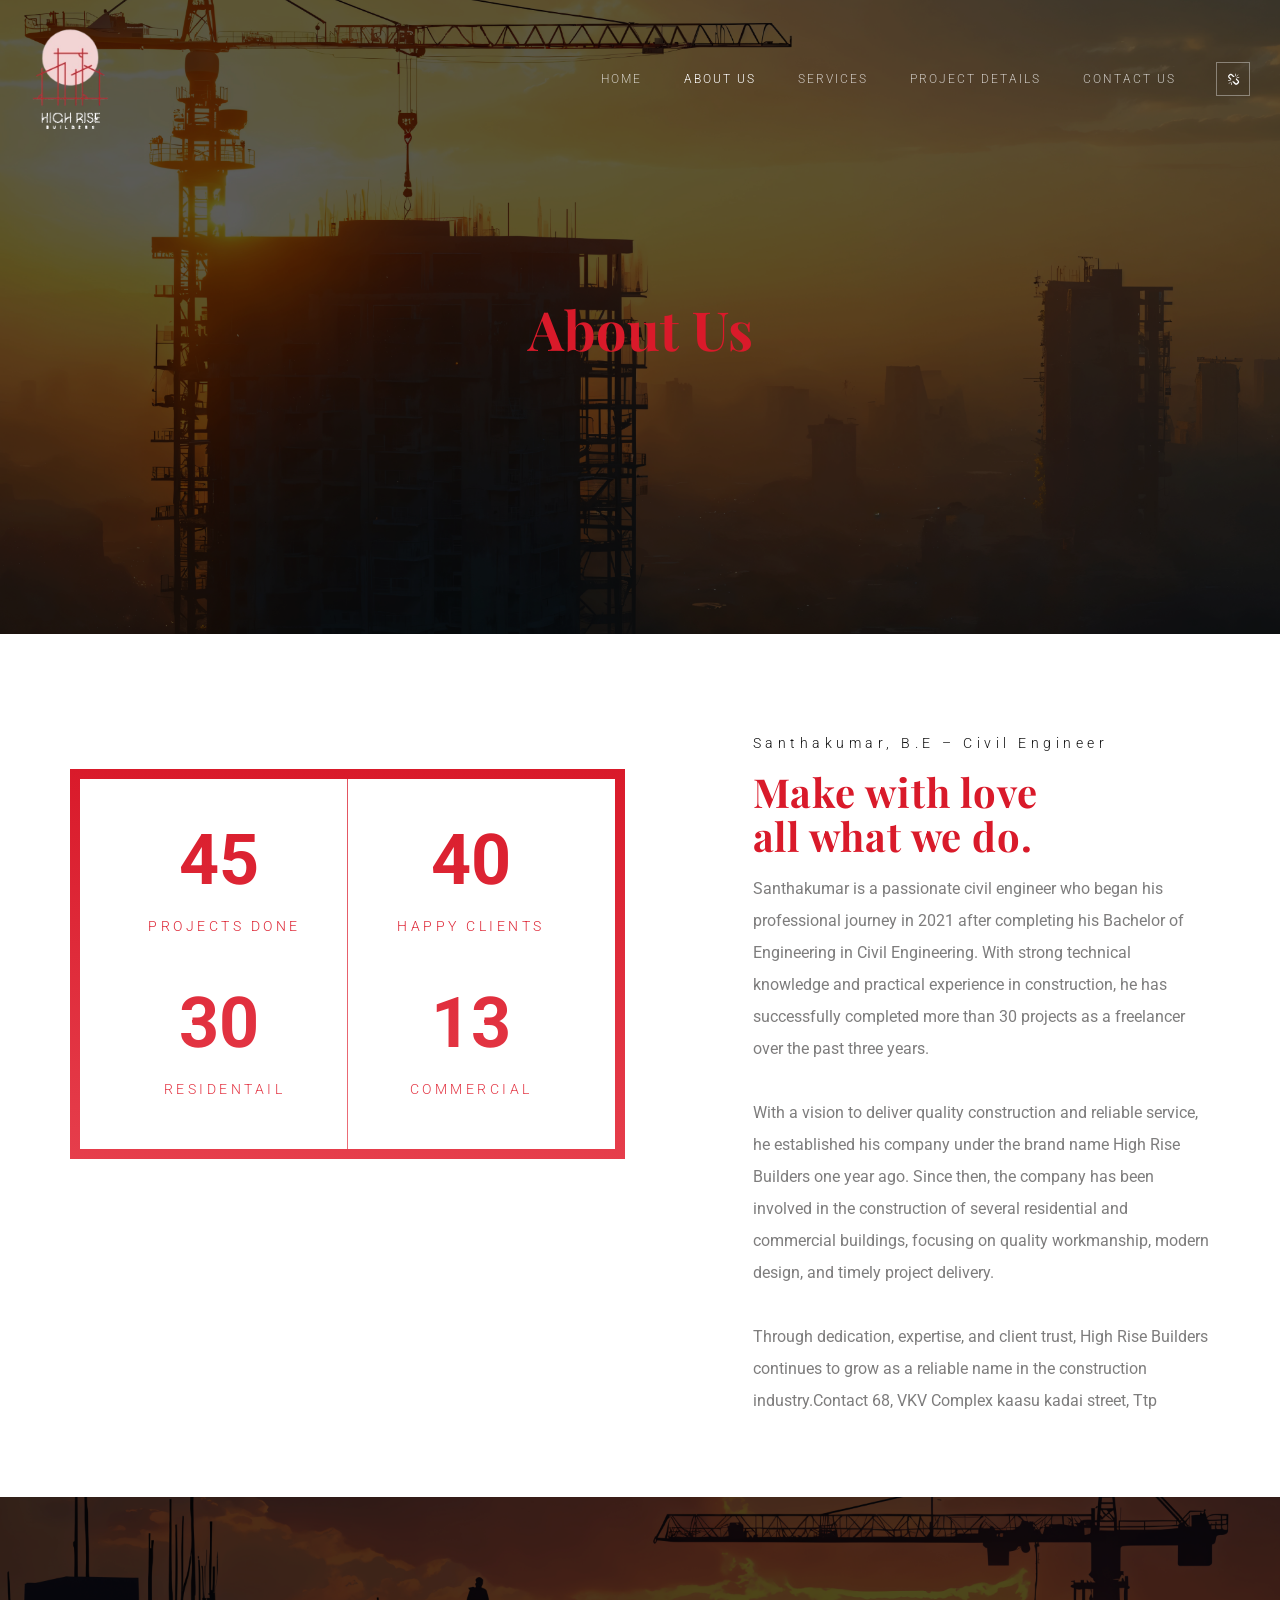
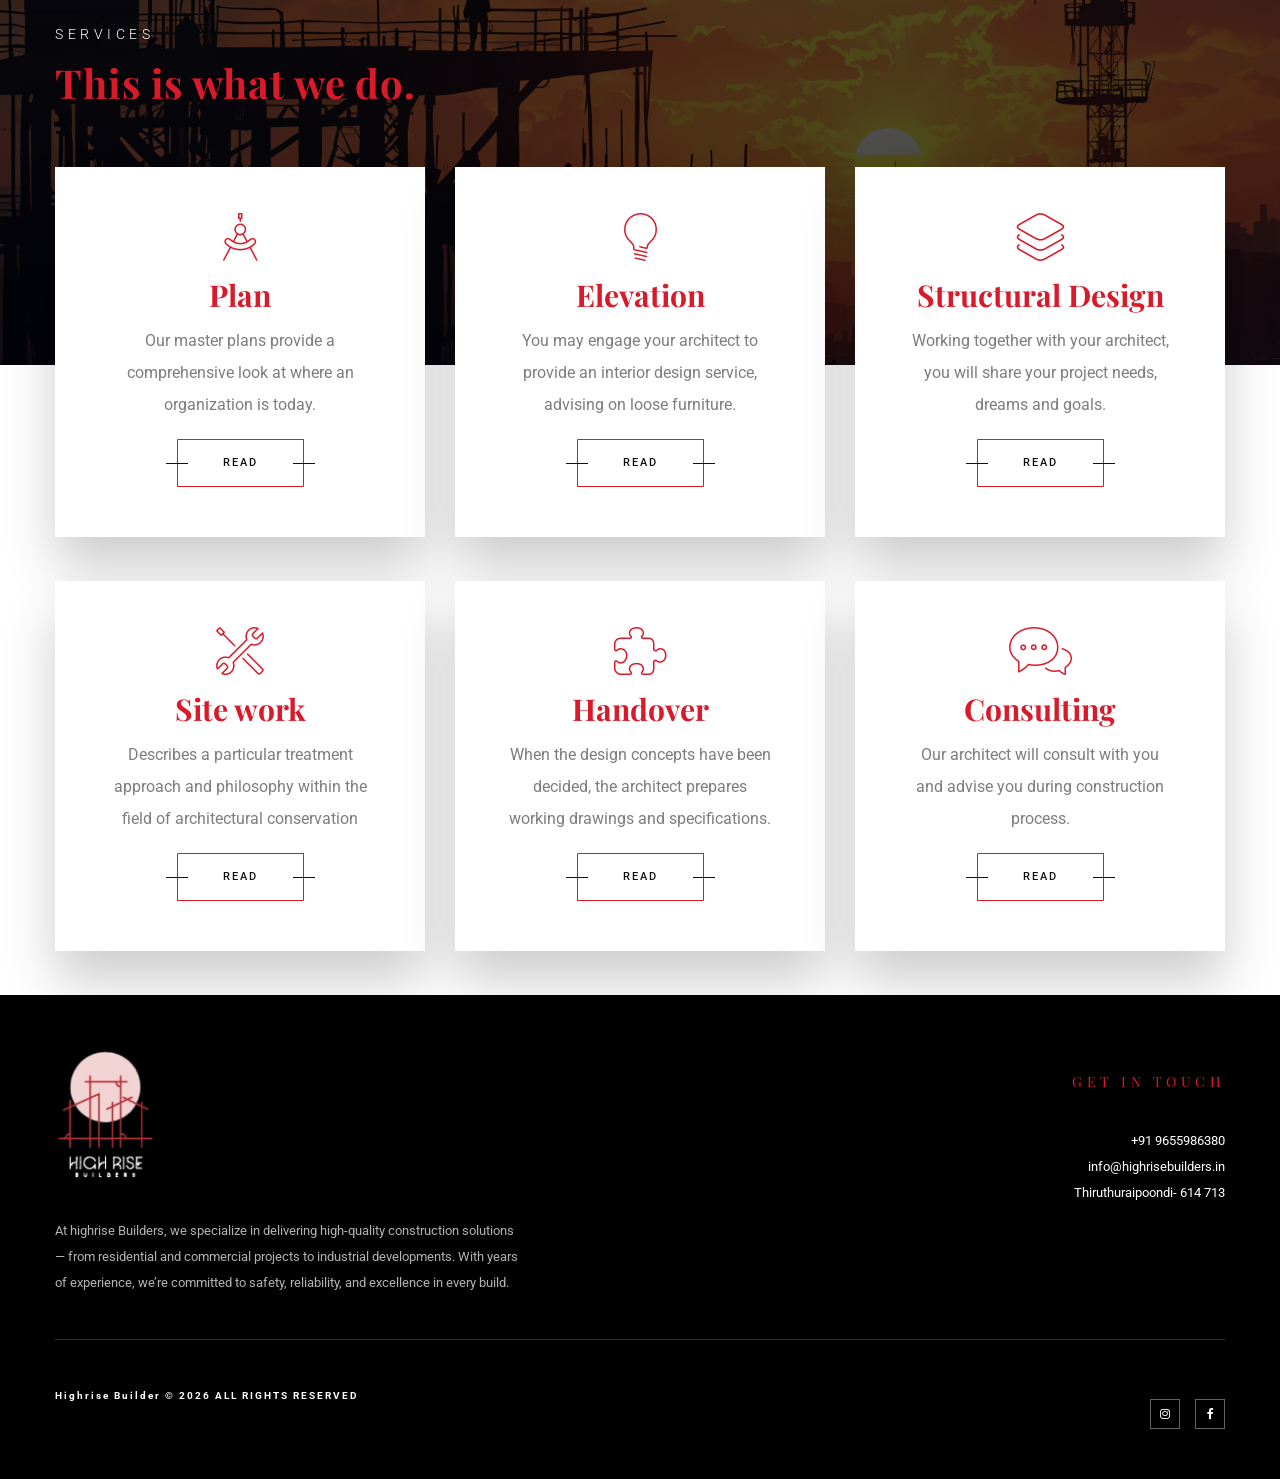
==== about.html @ 7e50a3cb "intial setup" ====
<!DOCTYPE html>
<html lang="en">
  <head>
    <meta charset="UTF-8" />
    <meta name="viewport" content="width=device-width, initial-scale=1.0" />
    <meta http-equiv="X-UA-Compatible" content="ie=edge" />
    <meta name="format-detection" content="telephone=no" />
    <title>Highrise Builders</title>
    <link rel="icon" href="image/favicon.png" type="image/png" />

    <!-- <link rel="stylesheet" href="../../fonts.googleapis.com/cssc743.css?family=Roboto:100,300,400,500,700"> -->
    <link rel="stylesheet" href="css/swiper.min.css" />
    <link rel="stylesheet" href="css/slick.min.css" />
    <link rel="stylesheet" href="css/magnific-popup.css" />
    <link rel="stylesheet" href="font-awesome/css/font-awesome.min.css" />
    <link rel="stylesheet" href="css/et-line-font.css" />
    <link rel="stylesheet" href="css/before-after.min.css" />
    <link rel="stylesheet" href="css/bootstrap.min.css" />
    <link rel="stylesheet" href="css/unit-test.css" />
    <link rel="stylesheet" href="css/stylec164.css?v=9" />
  </head>

  <body>
    <!--PRELOADER-->
    <div class="highrise-loader">
      <div class="highrise-loader-wrapper">
        <div class="highrise-loader-bar">Highrise Builders</div>
      </div>
    </div>
    <!--/PRELOADER-->

    <!--HEADER-->
    <header class="highrise-header simple sticky-menu sticky-mobile-menu light">
      <!--LOGO-->
      <div class="highrise-logo">
        <a href="index.html">
          <img
            src="image/highriselogo.png"
            class="image_logo"
            alt="logo"
            width="80px"
        /></a>
      </div>
      <!--/LOGO-->

      <div class="highrise-header-wrapper">
        <!--NAVIGATION-->
        <div class="highrise-navigation">
          <div class="highrise-loader-wrapper">
            <div class="highrise-navigation-inner">
              <nav>
                <ul class="main-menu">
                  <li
                    class="menu-item menu-item-type-custom menu-item-object-custom menu-item-has-children"
                  >
                    <a href="index.html">Home</a>
                  </li>
                  <li
                    class="menu-item menu-item-type-custom menu-item-object-custom current-menu-ancestor current-menu-parent curemenu-item-has-children"
                  >
                    <a href="about.html">About Us</a>
                  </li>
                  <li
                    class="menu-item menu-item-type-custom menu-item-object-custom menu-item-has-children"
                  >
                    <a href="service.html">Services</a>
                  </li>
                  <li
                    class="menu-item menu-item-type-custom menu-item-object-custom menu-item-has-children"
                  >
                    <a href="projectdetails.html">Project Details</a>
                    <ul class="sub-menu">
                      <li
                        class="menu-item menu-item-type-post_type menu-item-object-projects"
                      >
                        <a href="completed.html">Completed</a>
                      </li>
                      <li
                        class="menu-item menu-item-type-post_type menu-item-object-projects"
                      >
                        <a href="ongoing.html">OnGoing</a>
                      </li>
                      <li
                        class="menu-item menu-item-type-post_type menu-item-object-projects"
                      >
                        <a href="upcoming.html">Upcoming</a>
                      </li>
                    </ul>
                  </li>
                  <li
                    class="menu-item menu-item-type-post_type menu-item-object-page menu-item-has-children"
                  >
                    <a href="contact.html">Contact Us</a>
                  </li>
                </ul>
              </nav>
            </div>
          </div>
        </div>
        <!--/NAVIGATION-->

        <!-- mobile icon -->
        <div class="highrise-nav-menu-icon">
          <a href="#">
            <i></i>
          </a>
        </div>
        <!-- /mobile icon -->

        <!--SOCIAL-->
        <div class="highrise-social-nav">
          <a href="#">
            <i class="fa fa-chain-broken" aria-hidden="true"></i>
          </a>

          <ul class="social-content">
            <li>
              <a target="_blank" href="#">
                <i aria-hidden="true" class="fa fa-instagram"></i>
              </a>
            </li>
            <li>
              <a target="_blank" href="#">
                <i aria-hidden="true" class="fa fa-facebook"></i>
              </a>
            </li>
          </ul>
        </div>
        <!--/SOCIAL-->
      </div>
    </header>
    <!--END HEADER-->

    <!--Main Body-->
    <div class="container-fluid no-padd">
      <div class="row-fluid no-padd">
        <div class="col-sm-12 no-padd">
          <div
            class="container-fluid top-banner no-padd big light no-marg-bottom vindow-height"
          >
            <span class="overlay"></span>
            <img
              src="image/about.banner.png"
              class="s-img-switch"
              alt="banner image"
            />
            <div class="content">
              <div class="highrise-svg-animation-text"></div>

              <div class="subtitle"></div>
              <h1 class="title">About Us</h1>
            </div>
            <div class="top-banner-cursor"></div>
          </div>
        </div>
      </div>
    </div>

    <div class="container no-padd padd-only-xl">
      <div class="row-fluid margin-lg-70t">
        <div
          class="no-padd col-sm-10 col-lg-6 col-md-offset-0 col-md-6 col-sm-offset-1 col-xs-12 margin-lg-65t margin-sm-0t"
        >
          <div class="no-padd-md">
            <div class="highrise-counter multi_item no-figure">
              <div class="figures">
                <!-- triangle -->
              </div>

              <div
                class="counter-outer"
                style="
                  padding: 10px;
                  background-image: -webkit-linear-gradient(#d91a2a, #de0113c2);
                "
              >
                <!-- <img src="#" data-lazy-src="image/about1.png" alt="numbers photo"
                class="highrise-counter-img s-img-switch" /> -->

                <div class="numbers">
                  <svg>
                    <defs>
                      <mask id="coming_mask_0" x="0" y="0">
                        <rect
                          class="coming-alpha"
                          x="0"
                          y="0"
                          width="100%"
                          height="100%"
                        ></rect>
                        <text
                          class="count number"
                          x="52%"
                          y="47%"
                          text-anchor="middle"
                          alignment-baseline="middle"
                        >
                          45
                        </text>
                        <text
                          class="count title"
                          x="54%"
                          y="80%"
                          text-anchor="middle"
                          alignment-baseline="middle"
                        >
                          PROJECTS DONE
                        </text>
                      </mask>
                    </defs>
                    <rect
                      style="
                        -webkit-mask: url(#coming_mask_0);
                        mask: url(#coming_mask_0);
                      "
                      class="base"
                      x="0"
                      y="0"
                      width="100%"
                      height="100%"
                    ></rect>
                  </svg>
                  <svg>
                    <defs>
                      <mask id="coming_mask_1" x="0" y="0">
                        <rect
                          class="coming-alpha"
                          x="0"
                          y="0"
                          width="100%"
                          height="100%"
                        ></rect>
                        <text
                          class="count number"
                          x="46%"
                          y="47%"
                          text-anchor="middle"
                          alignment-baseline="middle"
                        >
                          40
                        </text>
                        <text
                          class="count title"
                          x="46%"
                          y="80%"
                          text-anchor="middle"
                          alignment-baseline="middle"
                        >
                          HAPPY CLIENTS
                        </text>
                      </mask>
                    </defs>
                    <rect
                      style="
                        -webkit-mask: url(#coming_mask_1);
                        mask: url(#coming_mask_1);
                      "
                      class="base"
                      x="0"
                      y="0"
                      width="100%"
                      height="100%"
                    ></rect>
                  </svg>
                  <svg>
                    <defs>
                      <mask id="coming_mask_2" x="0" y="0">
                        <rect
                          class="coming-alpha"
                          x="0"
                          y="0"
                          width="100%"
                          height="100%"
                        ></rect>
                        <text
                          class="count number"
                          x="52%"
                          y="35%"
                          text-anchor="middle"
                          alignment-baseline="middle"
                        >
                          30
                        </text>
                        <text
                          class="count title"
                          x="54%"
                          y="68%"
                          text-anchor="middle"
                          alignment-baseline="middle"
                        >
                          RESIDENTAIL
                        </text>
                      </mask>
                    </defs>
                    <rect
                      style="
                        -webkit-mask: url(#coming_mask_2);
                        mask: url(#coming_mask_2);
                      "
                      class="base"
                      x="0"
                      y="0"
                      width="100%"
                      height="100%"
                    ></rect>
                  </svg>
                  <svg>
                    <defs>
                      <mask id="coming_mask_3" x="0" y="0">
                        <rect
                          class="coming-alpha"
                          x="0"
                          y="0"
                          width="100%"
                          height="100%"
                        ></rect>
                        <text
                          class="count number"
                          x="46%"
                          y="35%"
                          text-anchor="middle"
                          alignment-baseline="middle"
                        >
                          13
                        </text>
                        <text
                          class="count title"
                          x="46%"
                          y="68%"
                          text-anchor="middle"
                          alignment-baseline="middle"
                        >
                          COMMERCIAL
                        </text>
                      </mask>
                    </defs>
                    <rect
                      style="
                        -webkit-mask: url(#coming_mask_3);
                        mask: url(#coming_mask_3);
                      "
                      class="base"
                      x="0"
                      y="0"
                      width="100%"
                      height="100%"
                    ></rect>
                  </svg>
                </div>
              </div>
            </div>
          </div>
        </div>
        <div
          class="no-padd col-sm-12 col-lg-offset-1 col-lg-5 col-md-offset-0 col-md-6 col-xs-12 margin-sm-20t"
        >
          <div class="no-padd-md">
            <div class="heading left dark">
              <div class="subtitle">Santhakumar, B.E – Civil Engineer</div>
              <h2 class="title">
                Make with love<br />
                all what we do.
              </h2>
              <div class="content">
                <p>
                  Santhakumar is a passionate civil engineer who began his professional journey in 2021 after completing his Bachelor of Engineering in Civil Engineering. With strong technical knowledge and practical experience in construction, he has successfully completed more than 30 projects as a freelancer over the past three years.
                </p>
                <p>
                  With a vision to deliver quality construction and reliable service, he established his company under the brand name High Rise Builders one year ago. Since then, the company has been involved in the construction of several residential and commercial buildings, focusing on quality workmanship, modern design, and timely project delivery.
                </p>
                <p>
                  Through dedication, expertise, and client trust, High Rise Builders continues to grow as a reliable name in the construction industry.Contact 68, VKV Complex kaasu kadai street, Ttp
                </p>
              </div>
            </div>
          </div>
        </div>
      </div>
    </div>
    <!---->
    <section class="spacing_prt">
      <div class="row-fluid row-no-padding">
        <div class="no-padd col-sm-12">
          <div class="column-inner">
            <div class="highrise-shortcode-parent">
              <div class="highrise-shortcode-parent-img">
                <span class="overlay"></span>
                <img
                  src="#"
                  data-lazy-src="image/aboutservicess.png"
                  class="s-img-switch"
                  alt="middle-banner image"
                />
              </div>

              <div class="highrise-shortcode-content-wrapp">
                <div class="highrise-shortcode-heading light left">
                  <div class="parent-subtitle">SERVICES</div>

                  <h2 class="parent-title">This is what we do.</h2>
                </div>

                <div
                  data-unique-key="0bf3c8aa9017e52dd041b7e2c3327621"
                  class="js-load-more"
                  data-start-page="1"
                  data-max-page="2"
                  data-next-link="onepage-home.html"
                >
                  <div
                    class="row highrise_services highrise_count_col3 highrise_gap_col15 no-footer-content highrise-load-wrapper"
                    data-columns="highrise_count_col3"
                    data-gap="highrise_gap_col15"
                  >
                    <div class="portfolio-item-wrapp highrise_filter_class">
                      <div class="portfolio-item">
                        <div class="highrise-services-wrapper">
                          <span
                            class="services-item-icon icon-circle-compass"
                          ></span>

                          <h3 class="services-item-title">Plan</h3>
                          <div class="services-item-description">
                            <p>
                              Our master plans provide a comprehensive look at
                              where an organization is today.
                            </p>
                          </div>

                          <a
                            href="service.html#ser"
                            class="highrise-services-link a-btn-2 creative"
                            target="_self"
                          >
                            <span class="a-btn-line"></span>
                            READ
                          </a>
                        </div>
                      </div>
                    </div>
                    <div
                      class="portfolio-item-wrapp highrise_filter_class column_paralax"
                    >
                      <div class="portfolio-item">
                        <div class="highrise-services-wrapper">
                          <span
                            class="services-item-icon icon-lightbulb"
                          ></span>

                          <h3 class="services-item-title">Elevation</h3>
                          <div class="services-item-description">
                            <p>
                              You may engage your architect to provide an
                              interior design service, advising on loose
                              furniture.
                            </p>
                          </div>

                          <a
                            href="service.html#elevation"
                            class="highrise-services-link a-btn-2 creative"
                            target="_self"
                          >
                            <span class="a-btn-line"></span>
                            READ
                          </a>
                        </div>
                      </div>
                    </div>
                    <div class="portfolio-item-wrapp highrise_filter_class">
                      <div class="portfolio-item">
                        <div class="highrise-services-wrapper">
                          <span class="services-item-icon icon-layers"></span>

                          <h3 class="services-item-title">Structural Design</h3>
                          <div class="services-item-description">
                            <p>
                              Working together with your architect, you will
                              share your project needs, dreams and goals.
                            </p>
                          </div>

                          <a
                            href="service.html#Structuredesign"
                            class="highrise-services-link a-btn-2 creative"
                            target="_self"
                          >
                            <span class="a-btn-line"></span>
                            READ
                          </a>
                        </div>
                      </div>
                    </div>
                    <div class="portfolio-item-wrapp highrise_filter_class">
                      <div class="portfolio-item">
                        <div class="highrise-services-wrapper">
                          <span class="services-item-icon icon-tools-2"></span>

                          <h3 class="services-item-title">Site work</h3>
                          <div class="services-item-description">
                            <p>
                              Describes a particular treatment approach and
                              philosophy within the field of architectural
                              conservation
                            </p>
                          </div>

                          <a
                            href="service.html#totalcontract"
                            class="highrise-services-link a-btn-2 creative"
                            target="_self"
                          >
                            <span class="a-btn-line"></span>
                            READ
                          </a>
                        </div>
                      </div>
                    </div>
                    <div
                      class="portfolio-item-wrapp highrise_filter_class column_paralax"
                    >
                      <div class="portfolio-item">
                        <div class="highrise-services-wrapper">
                          <span class="services-item-icon icon-puzzle"></span>

                          <h3 class="services-item-title">Handover</h3>
                          <div class="services-item-description">
                            <p>
                              When the design concepts have been decided, the
                              architect prepares working drawings and
                              specifications.
                            </p>
                          </div>

                          <a
                            href="service.html#labourcontract"
                            class="highrise-services-link a-btn-2 creative"
                            target="_self"
                          >
                            <span class="a-btn-line"></span>
                            READ
                          </a>
                        </div>
                      </div>
                    </div>
                    <div class="portfolio-item-wrapp highrise_filter_class">
                      <div class="portfolio-item">
                        <div class="highrise-services-wrapper">
                          <span class="services-item-icon icon-chat"></span>

                          <h3 class="services-item-title">Consulting</h3>
                          <div class="services-item-description">
                            <p>
                              Our architect will consult with you and advise you
                              during construction process.
                            </p>
                          </div>
                          <a
                            href="service.html#consulting"
                            class="highrise-services-link a-btn-2 creative"
                            target="_self"
                          >
                            <span class="a-btn-line"></span>
                            READ
                          </a>
                        </div>
                      </div>
                    </div>
                  </div>
                </div>
              </div>
            </div>
          </div>
        </div>
      </div>
    </section>

    <!--End body-->

    <!-- START FOOTER -->
    <div>
      <footer class="highrise-footer default">
        <img
          src="#"
          data-lazy-src="img/home/ffa51a33625455.56b20f01c3608.jpg"
          class="s-img-switch"
          alt="footer banner"
        />
        <div class="footer-content-outer">
          <div class="footer-top-content">
            <div class="highrise-footer-main-block">
              <div class="highrise-logo">
                <a href="index.html">
                  <img
                    src="#"
                    data-lazy-src="image/highriselogo.png"
                    class="attachment-full size-full"
                    alt="logo"
                    width="100px"
                  />
                </a>
              </div>

              <div class="footer-main-content">
                <p>
                  At highrise Builders, we specialize in delivering high-quality
                  construction solutions — from residential and commercial
                  projects to industrial developments. With years of experience,
                  we’re committed to safety, reliability, and excellence in
                  every build.
                </p>
              </div>
            </div>
            <div class="highrise-footer-info-block">
              <h6 class="footer-info-block-title">GET IN TOUCH</h6>

              <div class="footer-info-block-content">
                <p><a href="tel:+91 9655986380">+91 9655986380</a></p>
                <p>
                  <a href="mailto:info@highrisebuilders.in"
                    >info@highrisebuilders.in</a
                  >
                </p>
                <p>Thiruthuraipoondi- 614 713</p>
              </div>
            </div>
          </div>
          <div class="footer-bottom-content">
            <!-- Footer copyright -->
            <div class="footer-copyright">
              <p>Highrise Builder &copy; 2026 ALL RIGHTS RESERVED</p>
            </div>
            <!-- End footer copyright -->

            <div class="highrise-social-nav">
              <ul class="social-content">
                <li>
                  <a href="javascript:void(0);">
                    <i aria-hidden="true" class="fa fa-instagram"></i>
                  </a>
                </li>
                <li>
                  <a href="javascript:void(0);">
                    <i aria-hidden="true" class="fa fa-facebook"></i>
                  </a>
                </li>
              </ul>
            </div>
          </div>
        </div>
      </footer>
    </div>
    <!--/END FOOTER-->

    <script src="js/jquery.js"></script>
    <script src="js/jquery.magnific-popup.min.js"></script>
    <script src="js/swiper.min.js"></script>
    <script src="js/hammer.min.js"></script>
    <script src="js/foxlazy.min.js"></script>
    <script src="js/all8e0e.js?v=8"></script>
    <script src="js/all.js"></script>
    <script src="js/split-slider.js"></script>
    <script src="js/jquery-ui.js"></script>
    <script src="js/bootstrap.min.js"></script>
    <script src="js/kenburn.js"></script>
    <script src="js/jquery.multiscroll.js"></script>
    <script src="js/countTo.js"></script>
    <script src="js/skills.js"></script>
    <script src="js/banner_slider.js"></script>
    <script src="js/revolution-slider.js"></script>
    <script src="js/isotope.pkgd.min.js"></script>
  </body>
</html>
---- css/before-after.min.css ----
.ba-slider{position:relative;overflow:hidden}.ba-slider img{width:100%;display:block}.ba-slider .resize{position:absolute;top:0;left:0;height:100%;width:50%;overflow:hidden}.ba-slider .handle{position:absolute;left:50%;top:0;bottom:0;width:4px;margin-left:-2px;background:rgba(0,0,0,.5);cursor:ew-resize}.ba-slider .handle:after{position:absolute;top:50%;width:64px;height:64px;margin:-32px 0 0 -32px;content:'\21d4';color:#fff;font-weight:700;font-size:36px;text-align:center;line-height:64px;background:#ffb800;border:1px solid #e6a600;border-radius:50%;transition:all .3s ease;box-shadow:0 2px 6px rgba(0,0,0,.3),inset 0 2px 0 rgba(255,255,255,.5),inset 0 60px 50px -30px #ffd466}.ba-slider .handle.draggable:after{width:48px;height:48px;margin:-24px 0 0 -24px;line-height:50px;font-size:30px}
---- css/unit-test.css ----
* {
	font-size: 16px;
    line-height: 32px;
    font-weight: 400;
	-ms-word-wrap: break-word;
	word-wrap: break-word;
}

h1 {
	font-size: 32px;
}
h2 {
	font-size: 28px;
}
h3 {
	font-size: 23px;
}
h4 {
	font-size: 19px;
}
h5 {
	font-size: 19px;
}
h6 {
	font-size: 19px;
}
h1, h2, h3, h4, h5, h6 {
	margin: 10px 0;
}

blockquote {
	border: 0 solid #111111;
	border-left-width: 4px;
	color: #111111;
	font-size: 19px;
	font-style: italic;
	line-height: 1.4;
	margin: 0 0 25px;
	padding: 0 0 0 24px;
}
blockquote:before, blockquote:after {
	content: '';
	display: table;
}
blockquote:after {
	clear: both;
}
blockquote p {
	margin-bottom: 15px;
}
blockquote>:last-child {
	margin-bottom: 0;
}
q:before, q:after {
	content: '';
}
blockquote, q {
	quotes: none;
}
blockquote > ul {
	margin-left: 15px;
}

dfn, cite, em, i {
	font-style: italic;
}

table {
	border-collapse: separate;
	border-spacing: 0;
	border-width: 1px 0 0 1px;
	margin: 0 0 25px;
	table-layout: fixed;
	width: 100%;
}
table, th, td {
	border: 1px solid #cccccc;
}
th, td {
	padding: 7px;
}
th {
	border-width: 0 1px 1px 0;
	font-weight: 700;
}
caption, th, td {
	font-weight: normal;
	text-align: left;
}
td {
	border-width: 0 1px 1px 0;
}

dl {
	margin: 0 0 25px;
}
dt {
	font-weight: 700;
	color: #111111;
}
dd {
	margin: 0 0 20px;
}

ul {
	list-style: disc;
}
ul, ol {
	margin: 10px 0;
	padding: 0;
}
li>ul, li>ol {
	margin-left: 15px;
	margin-bottom: 0;
}
ol {
	list-style: decimal;
}

address {
	font-style: italic;
	margin: 0 0 25px;
}

abbr[title] {
	border-bottom: 1px dotted;
}
abbr, acronym {
	border-bottom: 1px dotted #111111;
	cursor: help;
}

b, strong {
	font-weight: 700;
}

big {
	font-size: 125%;
}

code, kbd {
	color: #ffffff;
	background-color: #111111;
	padding: 2px 4px;
}
code, kbd, tt, var, samp, pre {
	font-family: Inconsolata,monospace;
}

del {
	opacity: 0.8;
}

mark, ins {
	background: #007acc;
	color: #ffffff;
	padding: 2px 4px;
	text-decoration: none;
}

pre {
	border: 1px solid #cccccc;
	background-color: #f5f5f5;
	color: #111111;
	font-size: 16px;
	line-height: 1.3;
	margin: 0 0 25px;
	max-width: 100%;
	overflow: auto;
	padding: 28px;
	white-space: pre-wrap;
	word-wrap: break-word;
}

sub {
	bottom: -3px;
}
sub, sup {
	font-size: 75%;
	line-height: 0;
	position: relative;
	vertical-align: baseline;
}
sup {
	top: -6px;
}

.aligncenter {
	clear: both;
	display: block;
	margin: 0 auto 25px;
}
.alignleft {
	float: left;
	margin: 6px 25px 25px 0;
}
.alignright {
	float: right;
	margin: 6px 0 25px 25px;
}

img {
	height: auto;
	max-width: 100%;
	vertical-align: middle;
}
img {
	border: 0;
}

.wp-caption {
	margin-bottom: 25px;
	max-width: 100%;
}
.wp-caption img[class*="wp-image-"] {
	display: block;
	margin: 0;
}
.wp-caption .wp-caption-text {
	color: #7e7d7d;
	font-size: 13px;
	font-style: italic;
	line-height: 1.6;
	padding-top: 7px;
}

.page-links {
	clear: both;
	font-family: Montserrat,"Helvetica Neue",sans-serif;
	margin: 0 0 25px;
}
.page-links a, .page-links>span {
	border: 1px solid #d1d1d1;
	border-radius: 2px;
	display: inline-block;
	font-size: 13px;
	height: 22px;
	line-height: 22px;
	margin-right: 4px;
	text-align: center;
	width: 24px;
}
.page-links>.page-links-title {
	border: 0;
	color: #1a1a1a;
	height: auto;
	margin: 0; 
	padding-right: 8px;
	width: auto;
}
.page-links a {
	background-color: #1a1a1a;
	border-color: #1a1a1a;
	color: #fff;
}
.says, .screen-reader-text {
	clip: rect(1px,1px,1px,1px);
	height: 1px;
	overflow: hidden;
	position: absolute!important;
	width: 1px;
	word-wrap: normal!important;
}

input[type="text"],
input[type="email"],
input[type="url"],
input[type="password"],
input[type="search"],
input[type="tel"],
input[type="number"],
textarea {
	background: #f2f2f2;
	border: none;
	border-bottom: 1px solid transparent;
	border-radius: 0;
	color: rgba(17, 17, 17, 0.5);
	padding: 16px 25px;
	width: 100%;
	margin-bottom: 20px;
}
input[type="text"]:focus,
input[type="email"]:focus,
input[type="url"]:focus,
input[type="password"]:focus,
input[type="search"]:focus,
input[type="tel"]:focus,
input[type="number"]:focus,
textarea:focus {
	outline: none;
}
textarea {
	overflow: auto;
	vertical-align: top;
	resize: none;
}

button,
button[disabled]:hover,
button[disabled]:focus,
input[type="button"],
input[type="button"][disabled]:hover,
input[type="button"][disabled]:focus,
input[type="reset"],
input[type="reset"][disabled]:hover,
input[type="reset"][disabled]:focus,
input[type="submit"],
input[type="submit"][disabled]:hover,
input[type="submit"][disabled]:focus {
	background: #1a1a1a;
	border: 0;
	border-radius: 2px;
	color: #fff;
	font-family: Montserrat,"Helvetica Neue",sans-serif;
	font-weight: 700;
	line-height: 1;
	padding: 13.5px 14px 12.5px;
	text-transform: uppercase;
}
button, html input[type="button"], input[type="reset"], input[type="submit"] {
	-webkit-appearance: button;
	cursor: pointer;
}

.post-password-form {margin-bottom: 25px;}
.post-password-form label {
	color: #686868;
	display: block;
	font-family: Montserrat,"Helvetica Neue",sans-serif;
	font-size: 13px;
	letter-spacing: 1px;
	line-height: 21px;
	margin-bottom: 22px;
	text-transform: uppercase;
}
.post-password-form button, input, select, textarea {
	max-width: 100%;
	margin: 0;
}
.post-password-form input[type="password"] {
	background: #f7f7f7;
	border: 1px solid #d1d1d1;
	border-radius: 2px;
	color: #686868;
	padding: 10px 7px;
	width: 100%;
	margin-top: 7px;
}
.post-password-form input[type="submit"] {
	background: #1a1a1a;
	border: 0;
	border-radius: 2px;
	color: #fff;
	font-family: Montserrat,"Helvetica Neue",sans-serif;
	font-weight: 700;
	letter-spacing: .75px;
	line-height: 1;
	padding: 13.5px 14px 12.5px;
	text-transform: uppercase;
}

.comment-list {list-style: none; margin: 0;}
.comment-content h1:first-child,
.comment-content h2:first-child,
.comment-content h3:first-child,
.comment-content h4:first-child,
.comment-content h5:first-child,
.comment-content h6:first-child {
	margin-top: 0;
}

blockquote em, blockquote i, blockquote cite {
	font-style: normal;
}
blockquote cite, blockquote small {
	color: #1a1a1a;
	display: block;
	font-size: 16px;
	line-height: 1.75;
}
blockquote cite:before, blockquote small:before {
	content: "\2014\00a0";
}

.comment-list .children > li {padding-left: 25px;}

.gallery-item {
	display: inline-block;
	max-width: 33.33%;
	padding: 0 7px 14px;
	text-align: center;
	vertical-align: top;
	width: 100%;
}
figure {
	margin: 0;
}
.gallery-icon img {
	margin: 0 auto;
}
.gallery-caption {
	color: #7e7d7d;
	display: block;
	font-size: 13px;
	font-style: italic;
	line-height: 21px;
	padding-top: 7px;
}
.gallery-columns-1 .gallery-item {
	max-width: 100%;
}
.gallery-columns-2 .gallery-item {
	max-width: 50%;
}
.gallery-columns-4 .gallery-item {
	max-width: 25%;
}
.gallery-columns-5 .gallery-item {
	max-width: 20%;
}
.gallery-columns-6 .gallery-item {
	max-width: 16.66%;
}
.gallery-columns-7 .gallery-item {
	max-width: 14.28%;
}
.gallery-columns-8 .gallery-item {
	max-width: 12.5%;
}
.gallery-columns-9 .gallery-item {
	max-width: 11.111111%;
}

embed, iframe, object, video {
	margin-bottom: 25px;
	max-width: 100%;
	vertical-align: middle;
}
.mejs-container span {
	font-size: inherit;
	line-height: inherit;
}
.entry-content blockquote:not(.alignleft):not(.alignright),
.entry-summary blockquote, .comment-content blockquote {
	margin-left: -25px;
}
.entry-content>:last-child, .entry-summary>:last-child,
body:not(.search-results) .entry-summary>:last-child,
.page-content>:last-child, .comment-content>:last-child,
.textwidget>:last-child {
	margin-bottom: 0;
}

.widget li > ul, .widget li > ol {
	margin-bottom: 0;
	margin-left: 20px;
}

.tagcloud a {
	border: 1px solid #d1d1d1;
	border-radius: 2px;
	display: inline-block;
	font-family: Montserrat,"Helvetica Neue",sans-serif;
	line-height: 1;
	margin: 0 3px 7px 0;
	padding: 7px 6px 6px;
}

.bypostauthor {
	font-family: inherit;
}
.sticky .highrise-blog-grid-wrapper {
	background-color: #f2f2f2;
}
.sticky .blog-grid-post-title:before {
	content: '\f249';
	display: inline-block;
    font-family: 'FontAwesome';
    margin-right: 8px;
}
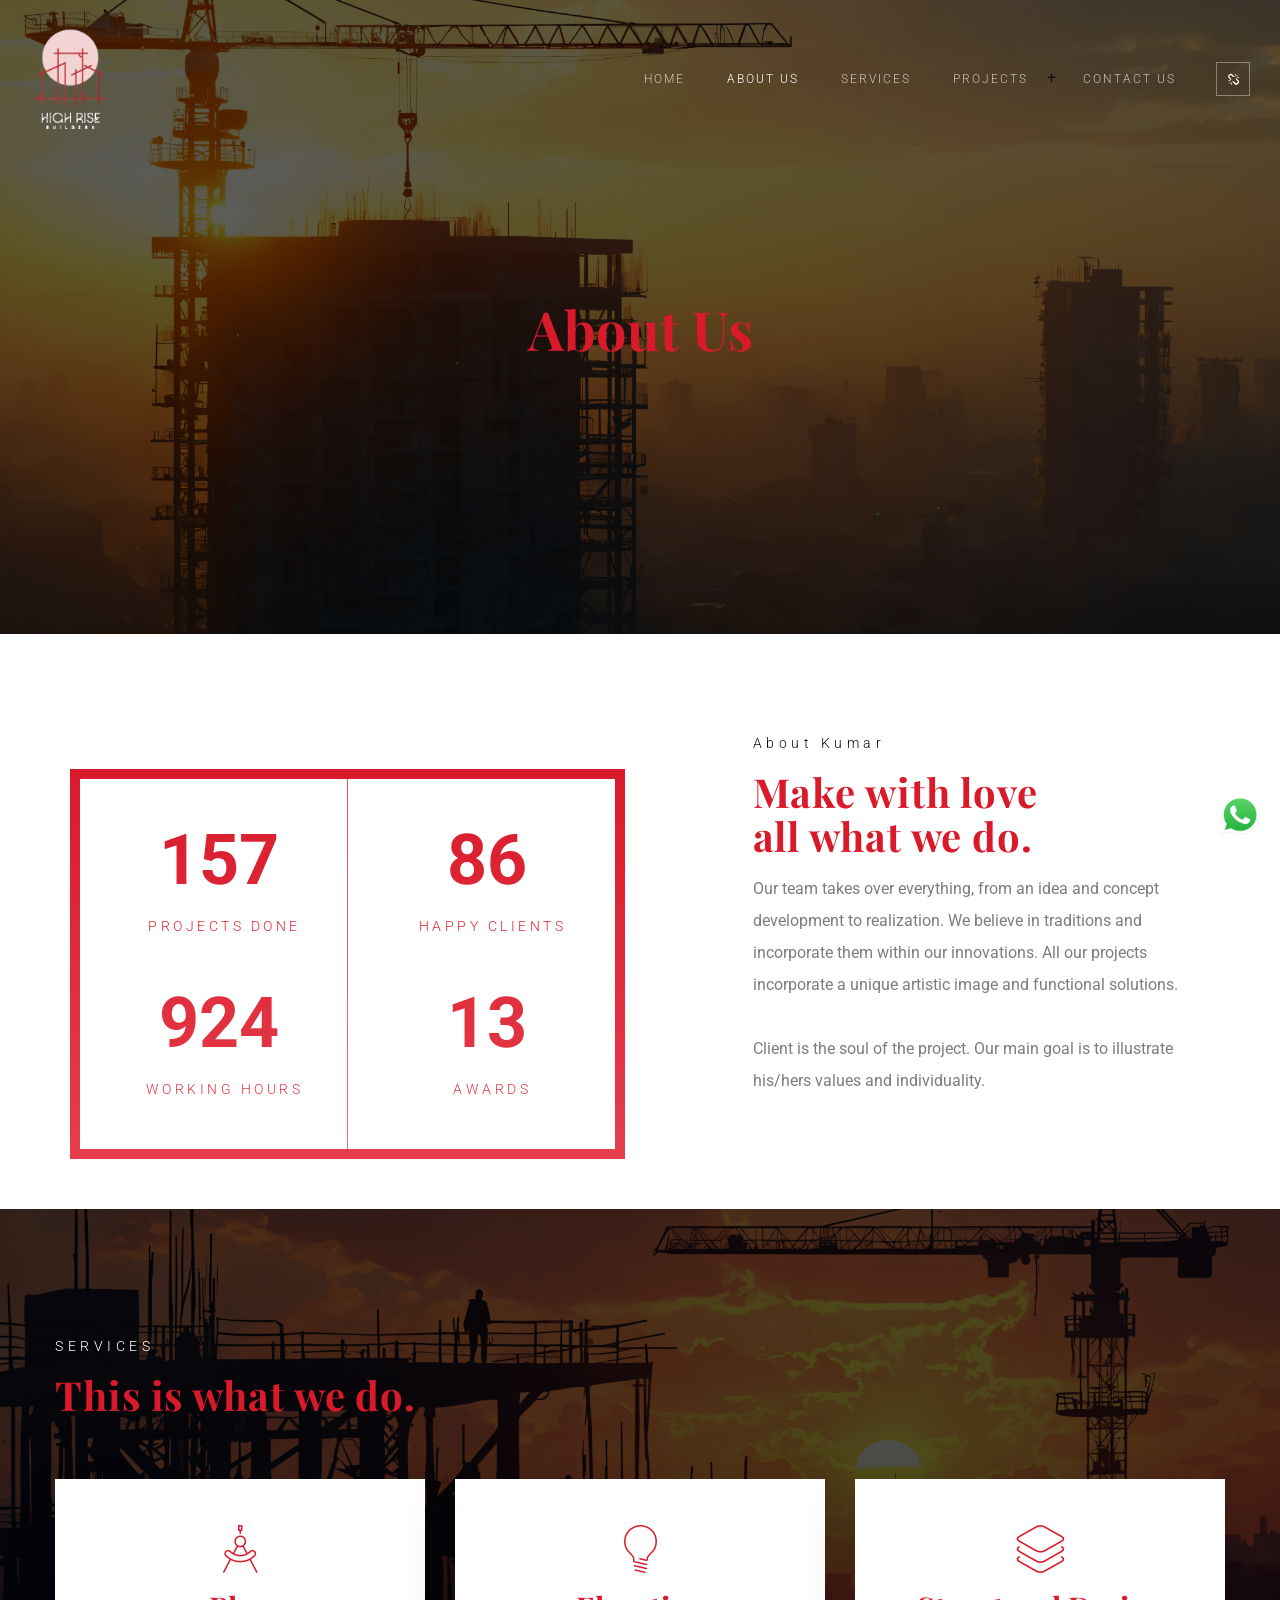
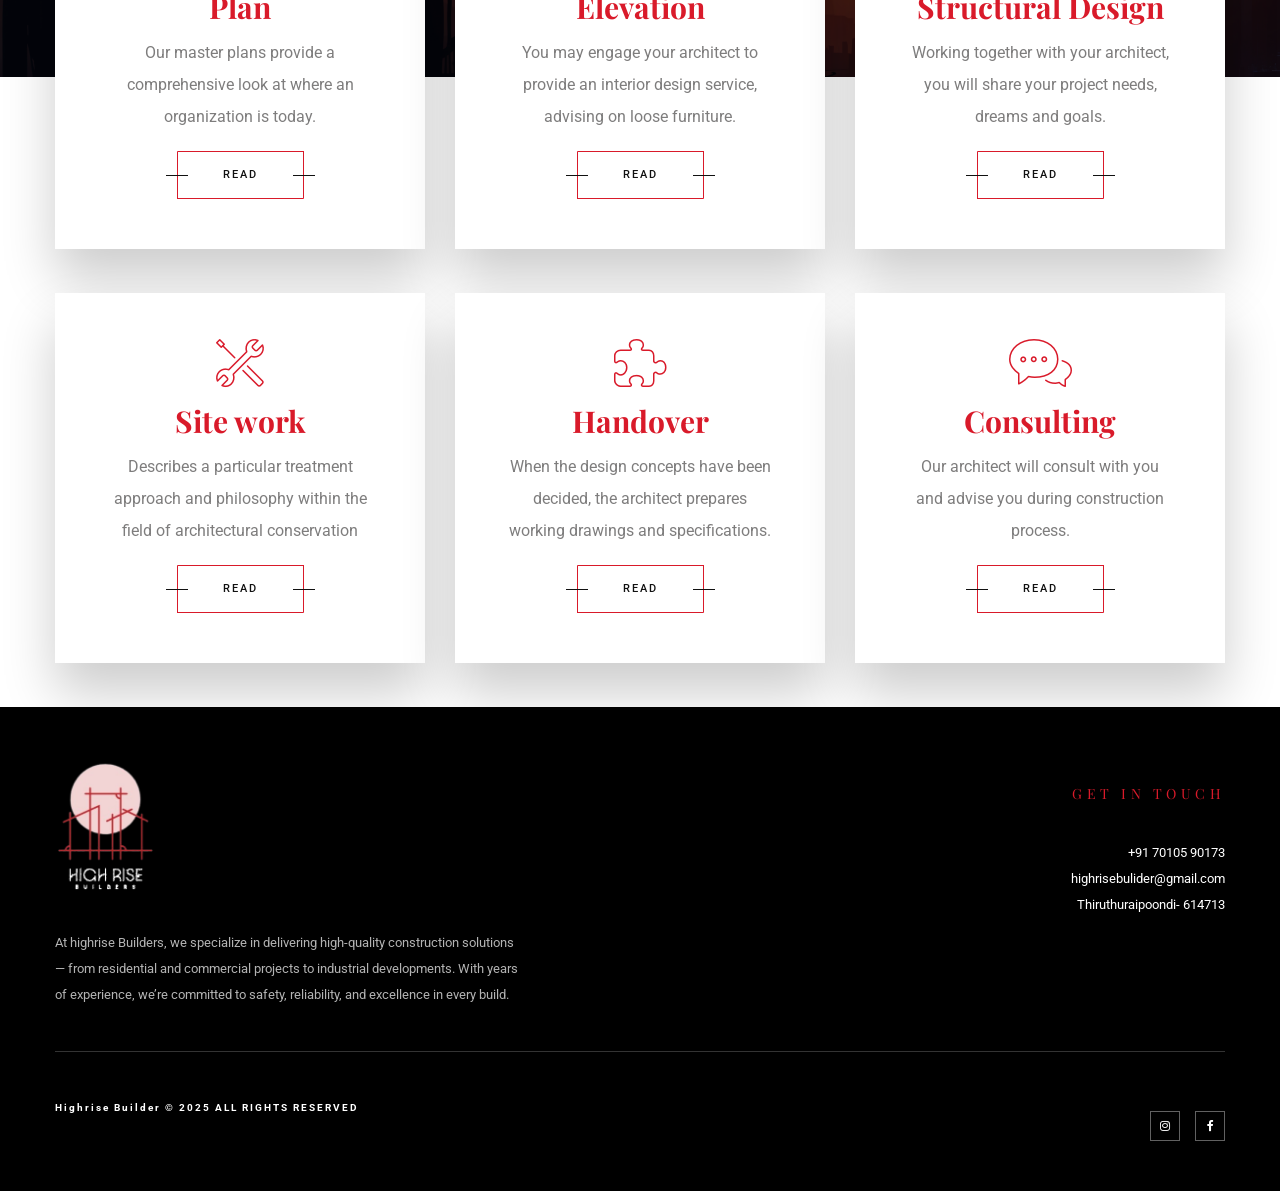
==== commit 0c344598: "intial setup" ====
--- a/about.html
+++ b/about.html
@@ -68,7 +68,8 @@
                   <li
                     class="menu-item menu-item-type-custom menu-item-object-custom menu-item-has-children"
                   >
-                    <a href="projectdetails.html">Project Details</a>
+                    <a href="projectdetails.html">Projects</a>
+                    <span class="mobile-toggle">+</span>
                     <ul class="sub-menu">
                       <li
                         class="menu-item menu-item-type-post_type menu-item-object-projects"
@@ -195,7 +196,7 @@
                           text-anchor="middle"
                           alignment-baseline="middle"
                         >
-                          45
+                          157
                         </text>
                         <text
                           class="count title"
@@ -232,16 +233,16 @@
                         ></rect>
                         <text
                           class="count number"
-                          x="46%"
+                          x="52%"
                           y="47%"
                           text-anchor="middle"
                           alignment-baseline="middle"
                         >
-                          40
+                          86
                         </text>
                         <text
                           class="count title"
-                          x="46%"
+                          x="54%"
                           y="80%"
                           text-anchor="middle"
                           alignment-baseline="middle"
@@ -279,7 +280,7 @@
                           text-anchor="middle"
                           alignment-baseline="middle"
                         >
-                          30
+                          924
                         </text>
                         <text
                           class="count title"
@@ -288,7 +289,7 @@
                           text-anchor="middle"
                           alignment-baseline="middle"
                         >
-                          RESIDENTAIL
+                          WORKING HOURS
                         </text>
                       </mask>
                     </defs>
@@ -316,7 +317,7 @@
                         ></rect>
                         <text
                           class="count number"
-                          x="46%"
+                          x="52%"
                           y="35%"
                           text-anchor="middle"
                           alignment-baseline="middle"
@@ -325,12 +326,12 @@
                         </text>
                         <text
                           class="count title"
-                          x="46%"
+                          x="54%"
                           y="68%"
                           text-anchor="middle"
                           alignment-baseline="middle"
                         >
-                          COMMERCIAL
+                          AWARDS
                         </text>
                       </mask>
                     </defs>
@@ -356,20 +357,21 @@
         >
           <div class="no-padd-md">
             <div class="heading left dark">
-              <div class="subtitle">Santhakumar, B.E – Civil Engineer</div>
+              <div class="subtitle">About Kumar</div>
               <h2 class="title">
                 Make with love<br />
                 all what we do.
               </h2>
               <div class="content">
                 <p>
-                  Santhakumar is a passionate civil engineer who began his professional journey in 2021 after completing his Bachelor of Engineering in Civil Engineering. With strong technical knowledge and practical experience in construction, he has successfully completed more than 30 projects as a freelancer over the past three years.
+                  Our team takes over everything, from an idea and concept
+                  development to realization. We believe in traditions and
+                  incorporate them within our innovations. All our projects
+                  incorporate a unique artistic image and functional solutions.
                 </p>
                 <p>
-                  With a vision to deliver quality construction and reliable service, he established his company under the brand name High Rise Builders one year ago. Since then, the company has been involved in the construction of several residential and commercial buildings, focusing on quality workmanship, modern design, and timely project delivery.
-                </p>
-                <p>
-                  Through dedication, expertise, and client trust, High Rise Builders continues to grow as a reliable name in the construction industry.Contact 68, VKV Complex kaasu kadai street, Ttp
+                  Client is the soul of the project. Our main goal is to
+                  illustrate his/hers values and individuality.
                 </p>
               </div>
             </div>
@@ -615,32 +617,37 @@
               <h6 class="footer-info-block-title">GET IN TOUCH</h6>
 
               <div class="footer-info-block-content">
-                <p><a href="tel:+91 9655986380">+91 9655986380</a></p>
+                <p><a href="tel:+91 70105 90173">+91 70105 90173</a></p>
                 <p>
-                  <a href="mailto:info@highrisebuilders.in"
-                    >info@highrisebuilders.in</a
+                  <a href="mailto:highrise-architects@info.com"
+                    >highrisebulider@gmail.com</a
                   >
                 </p>
-                <p>Thiruthuraipoondi- 614 713</p>
-              </div>
-            </div>
+                <p>Thiruthuraipoondi- 614713</p>
+              </div>
+            </div>
+          </div>
+          <div class="whatsappfooter">
+            <a class="whats-app-icon" href="#" target="_blank" rel="noopener"
+              ><img src="./image/whatsapp.png" alt="WhatsApp"
+            /></a>
           </div>
           <div class="footer-bottom-content">
             <!-- Footer copyright -->
             <div class="footer-copyright">
-              <p>Highrise Builder &copy; 2026 ALL RIGHTS RESERVED</p>
+              <p>Highrise Builder &copy; 2025 ALL RIGHTS RESERVED</p>
             </div>
             <!-- End footer copyright -->
 
             <div class="highrise-social-nav">
               <ul class="social-content">
                 <li>
-                  <a href="javascript:void(0);">
+                  <a target="_blank" href="#">
                     <i aria-hidden="true" class="fa fa-instagram"></i>
                   </a>
                 </li>
                 <li>
-                  <a href="javascript:void(0);">
+                  <a target="_blank" href="#">
                     <i aria-hidden="true" class="fa fa-facebook"></i>
                   </a>
                 </li>
--- a/css/stylec164.css
+++ b/css/stylec164.css
@@ -89,8 +89,8 @@
 * {
   font-family: "Roboto", sans-serif;
 }
-.highrise-logo{
-  width:200px !important;
+.highrise-logo {
+  width: 200px !important;
 }
 
 html,
@@ -3722,7 +3722,7 @@
 
 .main-menu .sub-menu li a {
   display: block;
-  font-size: 11px;
+  font-size: 13px;
   line-height: 25px;
   padding: 0 15px;
   opacity: 0.7;
@@ -4651,15 +4651,20 @@
   .highrise-logo {
   position: relative;
 }
-@media (min-width:320px) and (max-width:575px) {
-    .highrise-footer
-  .footer-top-content
-  .highrise-footer-main-block
-  .highrise-logo {
-  position: relative;
-  margin-left: 37px;
-}
-  
+@media (min-width: 320px) and (max-width: 575px) {
+  .highrise-footer
+    .footer-top-content
+    .highrise-footer-main-block
+    .highrise-logo {
+    display: block; /* allows margin auto to work */
+    margin-left: auto; /* center */
+    margin-right: auto; /* center */
+    position: relative;
+  }
+  .main-menu li a {
+    font-size: 16px;
+    font-family: var(--secondary-font);
+  }
 }
 
 .highrise-footer
@@ -4870,7 +4875,7 @@
     width: 100%;
     float: none;
     text-align: center;
-    padding-top: 28px;
+    padding-top: 5px;
   }
 }
 
@@ -5412,6 +5417,9 @@
 }
 
 @media only screen and (max-width: 768px) {
+  .adddress-block .address-block-outer .address-title {
+    font-size: 18px !important;
+  }
   .top-banner .banner-columns .banner-col-item {
     text-align: center;
     padding: 0 15px 30px 15px;
@@ -6063,7 +6071,7 @@
 .testimonials-wrapper .testimonials-item .testimonials-icon {
   font-size: 22px;
   margin-bottom: 42px;
-  color:#d91a2a;
+  color: #d91a2a;
 }
 
 .testimonials-wrapper .testimonials-item .testimonials-description {
@@ -6487,7 +6495,7 @@
   left: 0;
   right: 0;
   bottom: 0;
-  background-color:#f2d4d2d1;
+  background-color: #f2d4d2d1;
   z-index: 10;
 }
 
@@ -18623,14 +18631,15 @@
   }
 
   .slider-img .slideTitle {
-    padding: 60px;
-    font-size: 20px !important;
+    padding: 60px 0px !important;
+    font-size: 18px !important;
+    line-height: 30px !important;
   }
 }
 
 @media screen and (max-width: 320px) {
   .slider-img .location {
-    padding-top: 50%;
+    padding-top: 35%;
     font-size: 9px !important;
   }
 
@@ -18767,7 +18776,6 @@
   font-weight: 600;
   margin-bottom: 8px;
   font-family: var(--secondary-font);
-
 }
 
 .detail-item p {
@@ -18791,14 +18799,14 @@
     flex: 1 1 100%;
   }
   .project-details {
-      margin: 0px;
+    margin: 0px;
   }
 }
 a.project-list-link.a-btn-arrow-2:hover {
-    color: #d91a2a;
-}
-.highrise-formidable .frm_forms.with_frm_style input[type="submit"]:hover{
-     color:#d91a2a;
+  color: #d91a2a;
+}
+.highrise-formidable .frm_forms.with_frm_style input[type="submit"]:hover {
+  color: #d91a2a;
 }
 /* Container full width */
 
@@ -18850,7 +18858,6 @@
   object-fit: cover;
 }
 
-
 /* Desktop responsiveness */
 @media (min-width: 992px) {
   .projects-detail-before-banner {
@@ -18866,7 +18873,138 @@
 }
 
 :target {
-  scroll-margin-top: 100px;   /* adjust based on your header height */
-}
-
-
+  scroll-margin-top: 100px; /* adjust based on your header height */
+}
+.whatsappfooter {
+  position: fixed;
+  bottom: 55px;
+  height: 50px;
+  z-index: 99;
+  width: 40px;
+  right: 20px;
+}
+@media (min-width: 1024px) and (max-width: 1378px) {
+  .highrise-loader-bar {
+    font-size: 70px !important;
+  }
+}
+
+/* Vertical arrow container */
+.swiper-navigation-vertical {
+  position: absolute;
+  right: -50px;
+  top: 50%;
+  transform: translateY(-50%);
+  display: flex;
+  flex-direction: column;
+  gap: 18px;
+  z-index: 10;
+}
+
+/* Arrow buttons */
+.custom-prev,
+.custom-next {
+  width: 32px;
+  height: 32px;
+  border: 2px solid #d12b2b;
+  border-radius: 50%;
+  position: relative;
+  cursor: pointer;
+  transition: 0.3s;
+}
+
+.custom-prev:hover,
+.custom-next:hover {
+  background: #d12b2b;
+}
+
+/* Arrow icon shapes */
+.custom-prev::before,
+.custom-next::before {
+  content: "";
+  border: solid #d12b2b;
+  border-width: 0 3px 3px 0;
+  padding: 6px;
+  position: absolute;
+  top: 50%;
+  left: 50%;
+}
+
+/* UP arrow */
+.custom-prev::before {
+  transform: translate(-50%, -50%) rotate(-135deg);
+}
+
+/* DOWN arrow */
+.custom-next::before {
+  transform: translate(-50%, -50%) rotate(45deg);
+}
+/* Remove default arrow shape */
+.custom-prev::before,
+.custom-next::before {
+  border: solid #d12b2b; /* red arrow */
+  border-width: 0 3px 3px 0;
+  padding: 6px;
+  position: absolute;
+  top: 50%;
+  left: 50%;
+  background: none !important;
+  box-shadow: none !important;
+  outline: none !important;
+}
+
+/* UP arrow */
+.custom-prev::before {
+  transform: translate(-50%, -50%) rotate(-135deg);
+}
+
+/* DOWN arrow */
+.custom-next::before {
+  transform: translate(-50%, -50%) rotate(45deg);
+}
+
+/* Clean circle button */
+.custom-prev,
+.custom-next {
+  width: 50px;
+  height: 50px;
+  border: 2px solid #d12b2b;
+  border-radius: 50%;
+  background: transparent !important;
+  display: flex;
+  align-items: center;
+  justify-content: center;
+  left: -67px;
+  position: relative;
+  margin-bottom: 20px;
+}
+
+@media (min-width: 320px) and (max-width: 600px) {
+  .custom-prev,
+  .custom-next {
+    display: none;
+  }
+}
+
+@media (max-width: 768px) {
+  .main-menu .sub-menu {
+    display: none;
+    /* padding-left: 20px; */
+  }
+
+  .main-menu .sub-menu.open {
+    display: block;
+  }
+
+  /* Toggle button */
+  .mobile-toggle {
+    float: right;
+    font-size: 20px;
+    cursor: pointer;
+    margin-right: 15px;
+  }
+
+  /* .mobile-toggle.active {
+    transform: rotate(45deg);
+  } */
+}
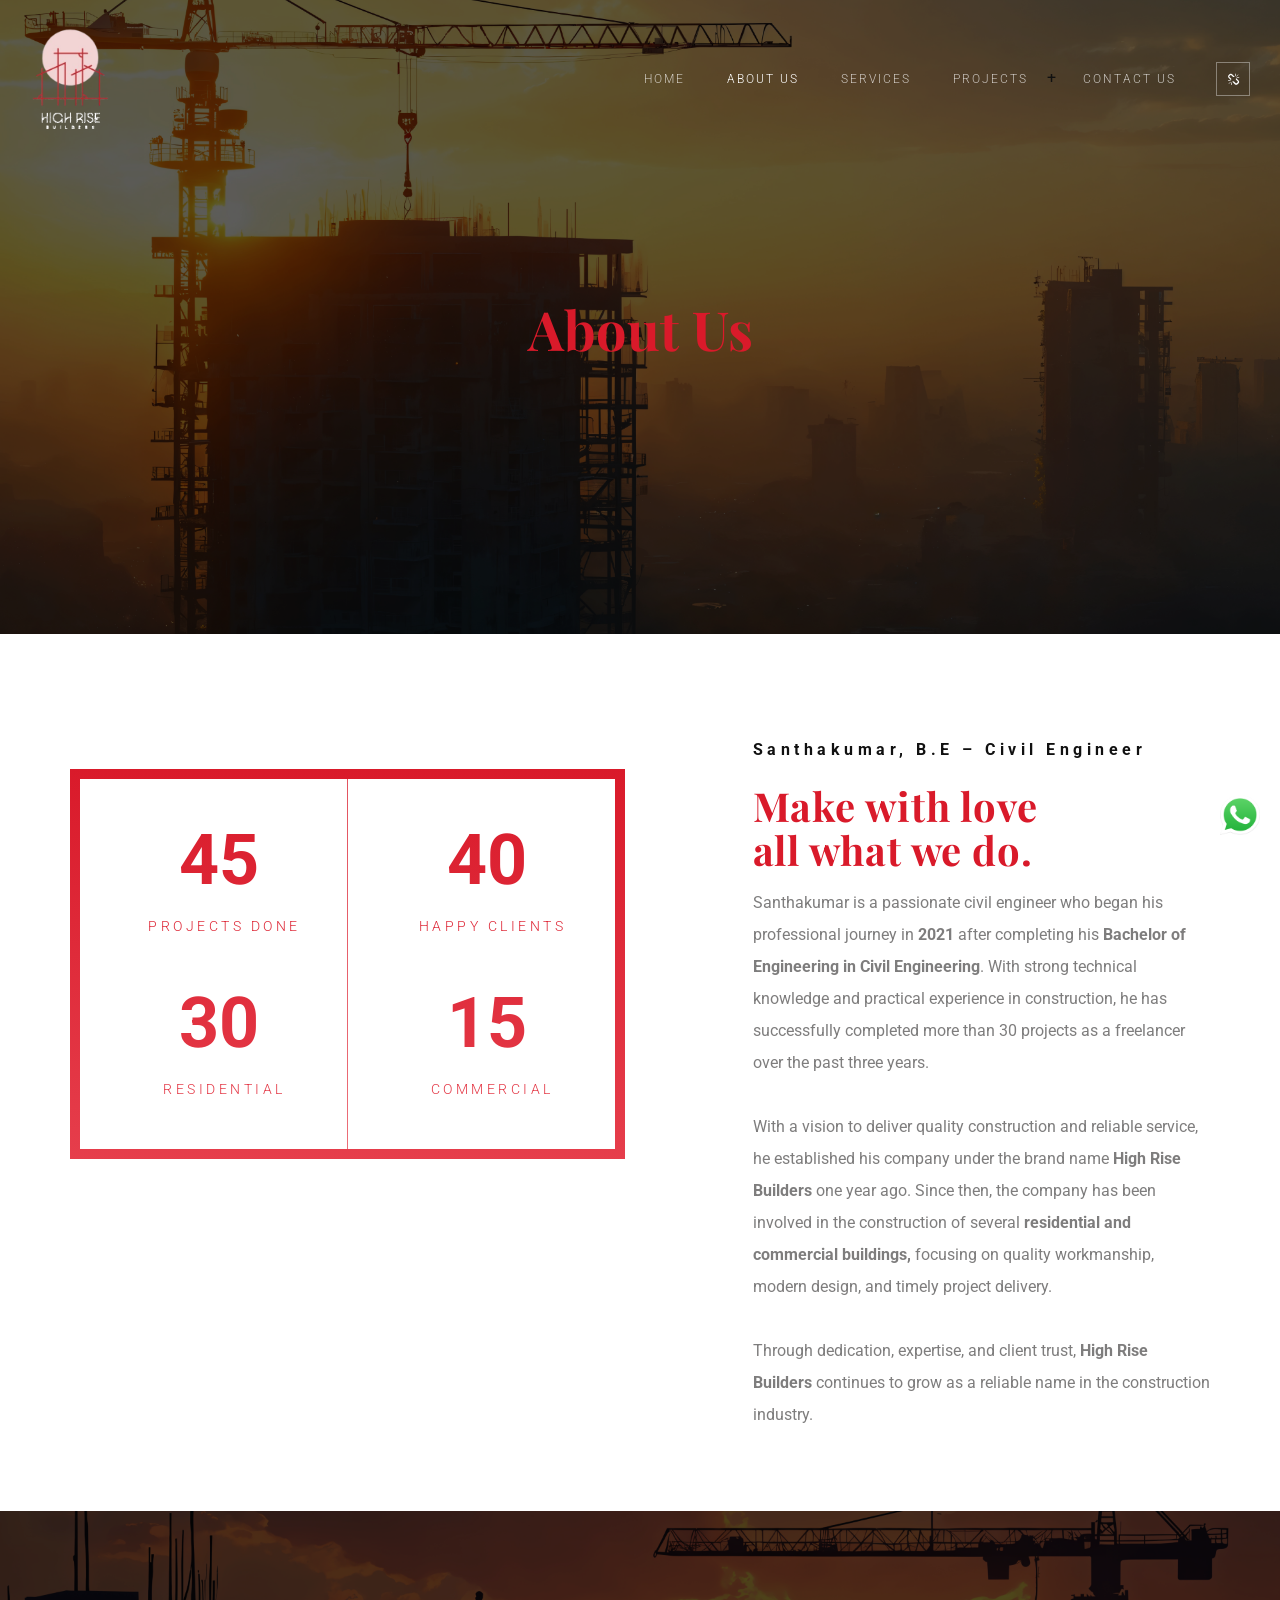
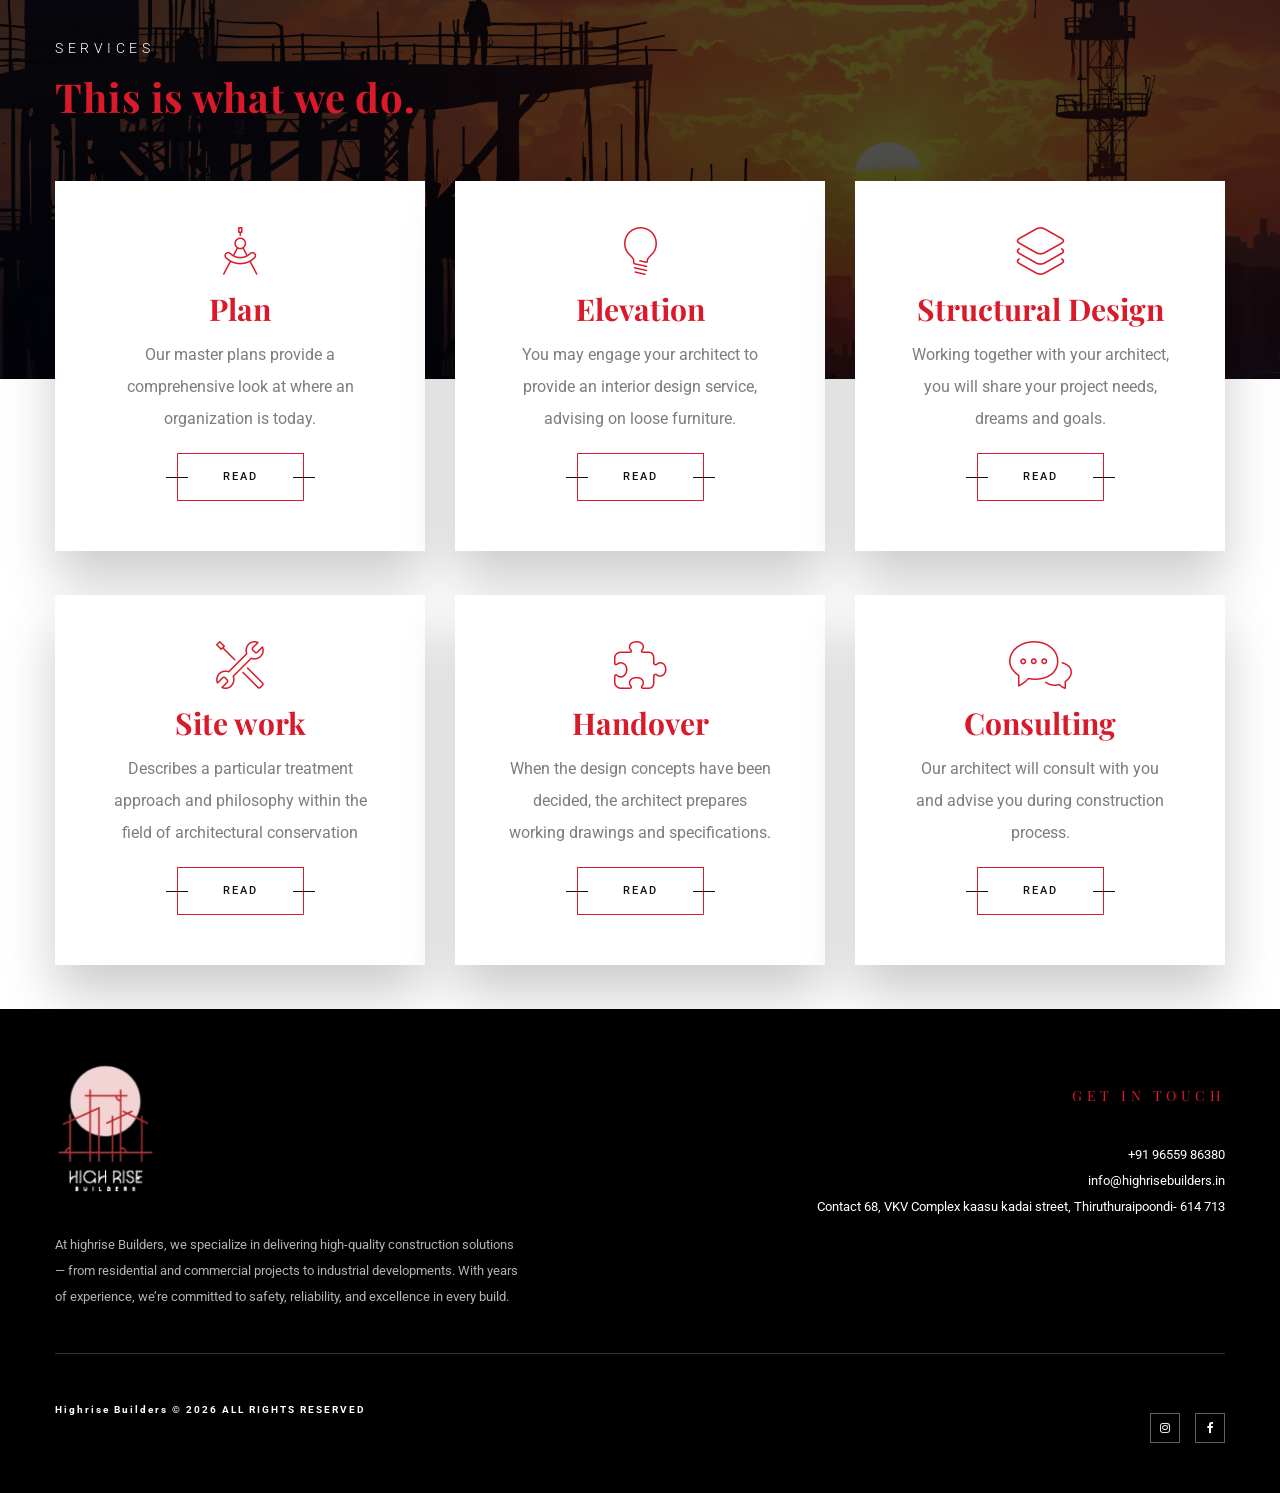
==== commit 3b096a20: "change correction" ====
--- a/about.html
+++ b/about.html
@@ -196,7 +196,7 @@
                           text-anchor="middle"
                           alignment-baseline="middle"
                         >
-                          157
+                          45
                         </text>
                         <text
                           class="count title"
@@ -238,7 +238,7 @@
                           text-anchor="middle"
                           alignment-baseline="middle"
                         >
-                          86
+                          40
                         </text>
                         <text
                           class="count title"
@@ -280,7 +280,7 @@
                           text-anchor="middle"
                           alignment-baseline="middle"
                         >
-                          924
+                          30
                         </text>
                         <text
                           class="count title"
@@ -289,7 +289,7 @@
                           text-anchor="middle"
                           alignment-baseline="middle"
                         >
-                          WORKING HOURS
+                        RESIDENTIAL
                         </text>
                       </mask>
                     </defs>
@@ -322,7 +322,7 @@
                           text-anchor="middle"
                           alignment-baseline="middle"
                         >
-                          13
+                          15
                         </text>
                         <text
                           class="count title"
@@ -331,7 +331,7 @@
                           text-anchor="middle"
                           alignment-baseline="middle"
                         >
-                          AWARDS
+                         COMMERCIAL
                         </text>
                       </mask>
                     </defs>
@@ -357,21 +357,22 @@
         >
           <div class="no-padd-md">
             <div class="heading left dark">
-              <div class="subtitle">About Kumar</div>
+              <div class="subtitle"><b>Santhakumar, B.E – Civil Engineer</b>
+</div>
               <h2 class="title">
                 Make with love<br />
                 all what we do.
               </h2>
               <div class="content">
                 <p>
-                  Our team takes over everything, from an idea and concept
-                  development to realization. We believe in traditions and
-                  incorporate them within our innovations. All our projects
-                  incorporate a unique artistic image and functional solutions.
+                  Santhakumar is a passionate civil engineer who began his professional journey in <b> 2021</b> after completing his <b>Bachelor of Engineering in Civil Engineering</b>. With strong technical knowledge and practical experience in construction, he has successfully completed more than 30 projects as a freelancer over the past three years.
+
                 </p>
                 <p>
-                  Client is the soul of the project. Our main goal is to
-                  illustrate his/hers values and individuality.
+                  With a vision to deliver quality construction and reliable service, he established his company under the brand name<b> High Rise Builders</b> one year ago. Since then, the company has been involved in the construction of several<b> residential and commercial buildings,</b> focusing on quality workmanship, modern design, and timely project delivery.
+                </p>
+                <p>
+                  Through dedication, expertise, and client trust,<b> High Rise Builders</b> continues to grow as a reliable name in the construction industry.
                 </p>
               </div>
             </div>
@@ -617,13 +618,13 @@
               <h6 class="footer-info-block-title">GET IN TOUCH</h6>
 
               <div class="footer-info-block-content">
-                <p><a href="tel:+91 70105 90173">+91 70105 90173</a></p>
+                <p><a href="tel:+91 96559 86380">+91 96559 86380</a></p>
                 <p>
-                  <a href="mailto:highrise-architects@info.com"
-                    >highrisebulider@gmail.com</a
+                  <a href="mailto:info@highrisebuilders.in"
+                    >info@highrisebuilders.in</a
                   >
                 </p>
-                <p>Thiruthuraipoondi- 614713</p>
+                <p>Contact 68, VKV Complex kaasu kadai street, Thiruthuraipoondi- 614 713</p>
               </div>
             </div>
           </div>
@@ -635,7 +636,7 @@
           <div class="footer-bottom-content">
             <!-- Footer copyright -->
             <div class="footer-copyright">
-              <p>Highrise Builder &copy; 2025 ALL RIGHTS RESERVED</p>
+              <p>Highrise Builders &copy; 2026 ALL RIGHTS RESERVED</p>
             </div>
             <!-- End footer copyright -->
 
--- a/css/stylec164.css
+++ b/css/stylec164.css
@@ -4651,7 +4651,7 @@
   .highrise-logo {
   position: relative;
 }
-@media (min-width: 320px) and (max-width: 575px) {
+@media (min-width: 320px) and (max-width: 600px) {
   .highrise-footer
     .footer-top-content
     .highrise-footer-main-block
@@ -5911,7 +5911,7 @@
     height: 320px;
   }
   .highrise-counter.alone_item .numbers svg mask .number {
-    font-size: 120px;
+    font-size: 80px;
   }
   .highrise-counter.alone_item .numbers svg mask .title {
     font-size: 11px;
@@ -6470,6 +6470,7 @@
 .adddress-block.s-back-switch {
   cursor: pointer;
   overflow: hidden;
+  height: 200px;
 }
 
 .adddress-block.s-back-switch:before {
@@ -6500,7 +6501,7 @@
 }
 
 .adddress-block.s-back-switch .address-block-outer {
-  padding: 47px 50px 40px;
+  padding: 47px 20px 40px;
 }
 
 .adddress-block.s-back-switch:hover:before {
@@ -9085,6 +9086,7 @@
     .project-list-wrapper
     .project-list-content {
     margin-right: 0;
+    text-align: left;
   }
   .highrise_list
     .project-list-item:nth-child(odd)
@@ -18639,7 +18641,7 @@
 
 @media screen and (max-width: 320px) {
   .slider-img .location {
-    padding-top: 35%;
+    padding-top: 66%;
     font-size: 9px !important;
   }
 
@@ -19008,3 +19010,14 @@
     transform: rotate(45deg);
   } */
 }
+@media (min-width:425px) and (max-width:600px) {
+  .highrise-footer-info-block .footer-info-block-content {
+    font-size: 13px;
+    line-height: 26px;
+    width: 355px;
+    font-weight: 400;
+    color: white;
+    margin:0 auto;
+}
+  
+}
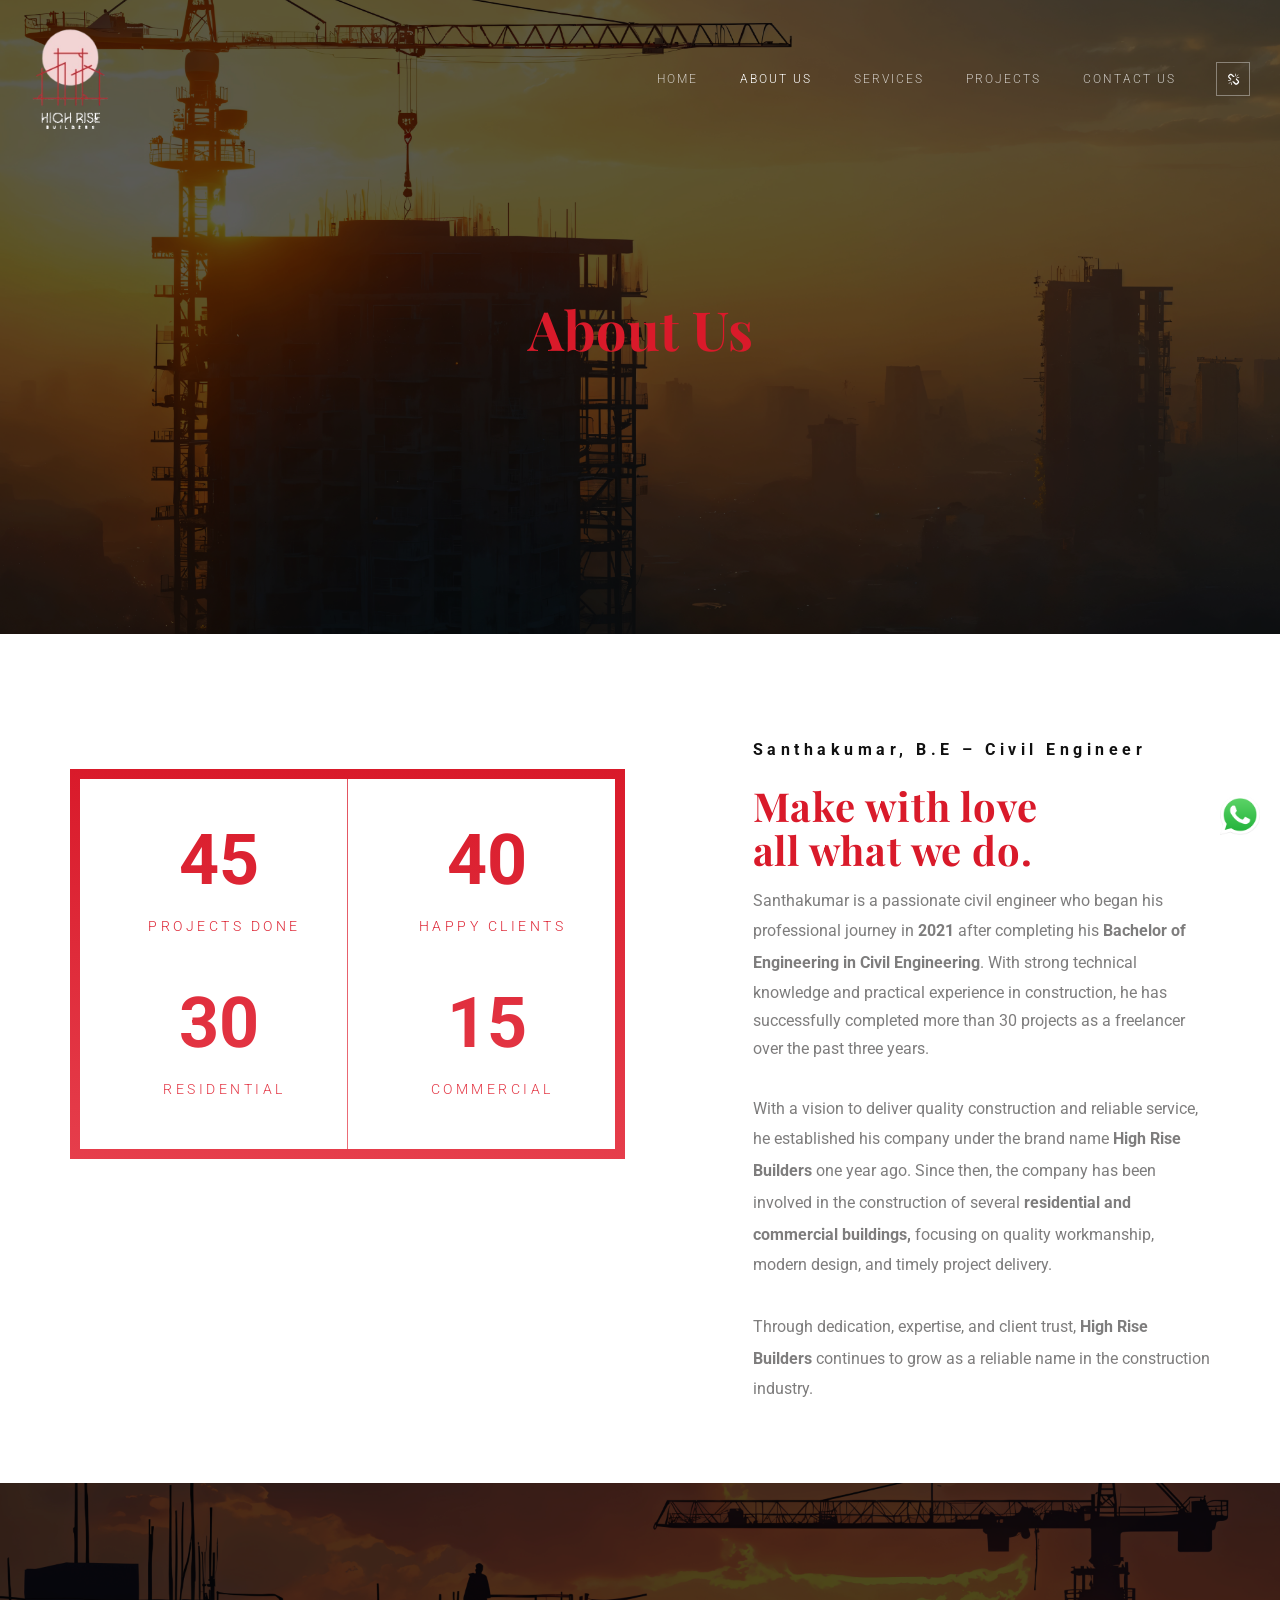
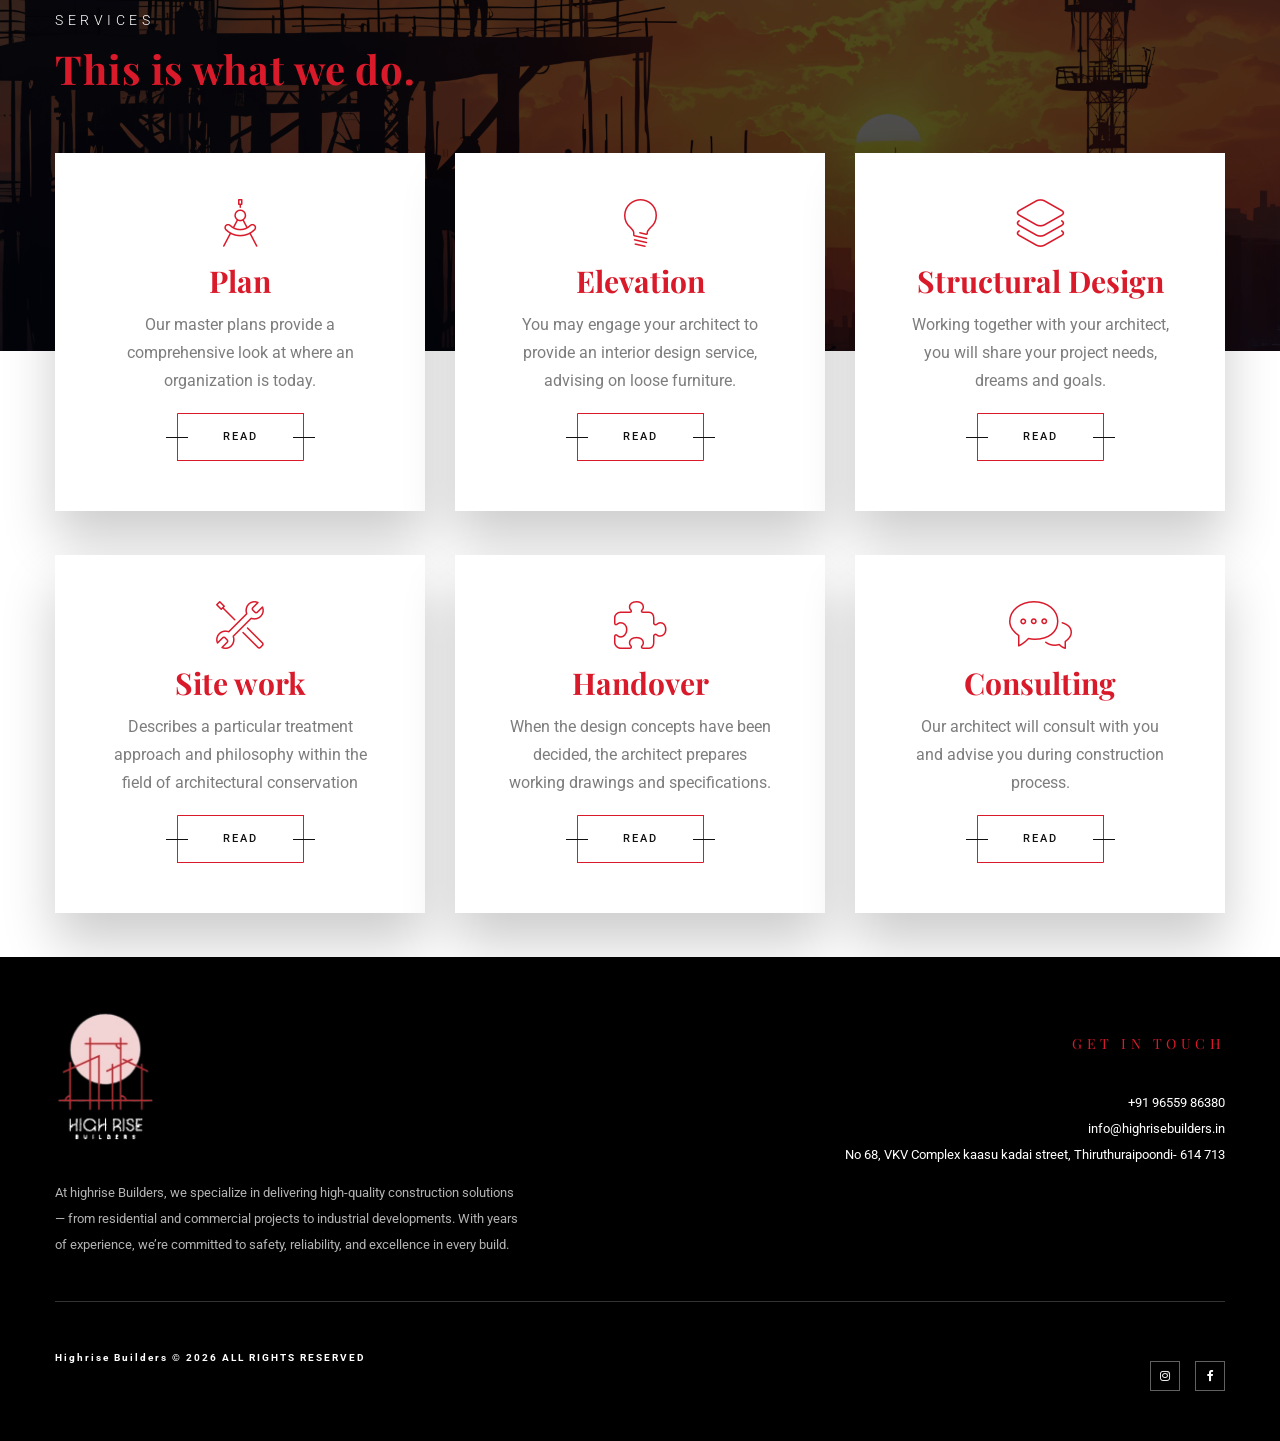
==== commit d749d01c: "change completed" ====
--- a/about.html
+++ b/about.html
@@ -624,7 +624,7 @@
                     >info@highrisebuilders.in</a
                   >
                 </p>
-                <p>Contact 68, VKV Complex kaasu kadai street, Thiruthuraipoondi- 614 713</p>
+                <p>No 68, VKV Complex kaasu kadai street, Thiruthuraipoondi- 614 713</p>
               </div>
             </div>
           </div>
--- a/css/stylec164.css
+++ b/css/stylec164.css
@@ -155,7 +155,7 @@
 p {
   font-family: "Roboto", sans-serif;
   font-size: 16px;
-  line-height: 32px;
+  line-height: 28px;
   font-weight: 400;
   color: #7e7d7d;
 }
@@ -3108,12 +3108,13 @@
 @media only screen and (max-width: 991px) {
   .highrise-loader .highrise-loader-bar {
     width: 70%;
+    font-size: 3em;
   }
 }
 
 @media only screen and (max-width: 767px) {
   .highrise-loader .highrise-loader-bar {
-    font-size: 2em;
+    font-size: 1em;
   }
 }
 
@@ -6470,7 +6471,7 @@
 .adddress-block.s-back-switch {
   cursor: pointer;
   overflow: hidden;
-  height: 200px;
+  height: 230px;
 }
 
 .adddress-block.s-back-switch:before {
@@ -6630,7 +6631,7 @@
     position: relative;
   }
   .adddress-block.s-back-switch .address-block-outer {
-    padding: 40px 30px 40px;
+    padding: 13px 30px 40px;
   }
 }
 
@@ -19021,3 +19022,18 @@
 }
   
 }
+.contact-info{
+  font-size: 17px;
+}
+@media (min-width:768px) and (max-width:991px) {
+  .contact-info{
+  font-size: 14px;
+}
+}
+
+@media (min-width:1200px) and (max-width:2000px) {
+  .mobile-toggle{
+    display: none;
+  }
+  
+}
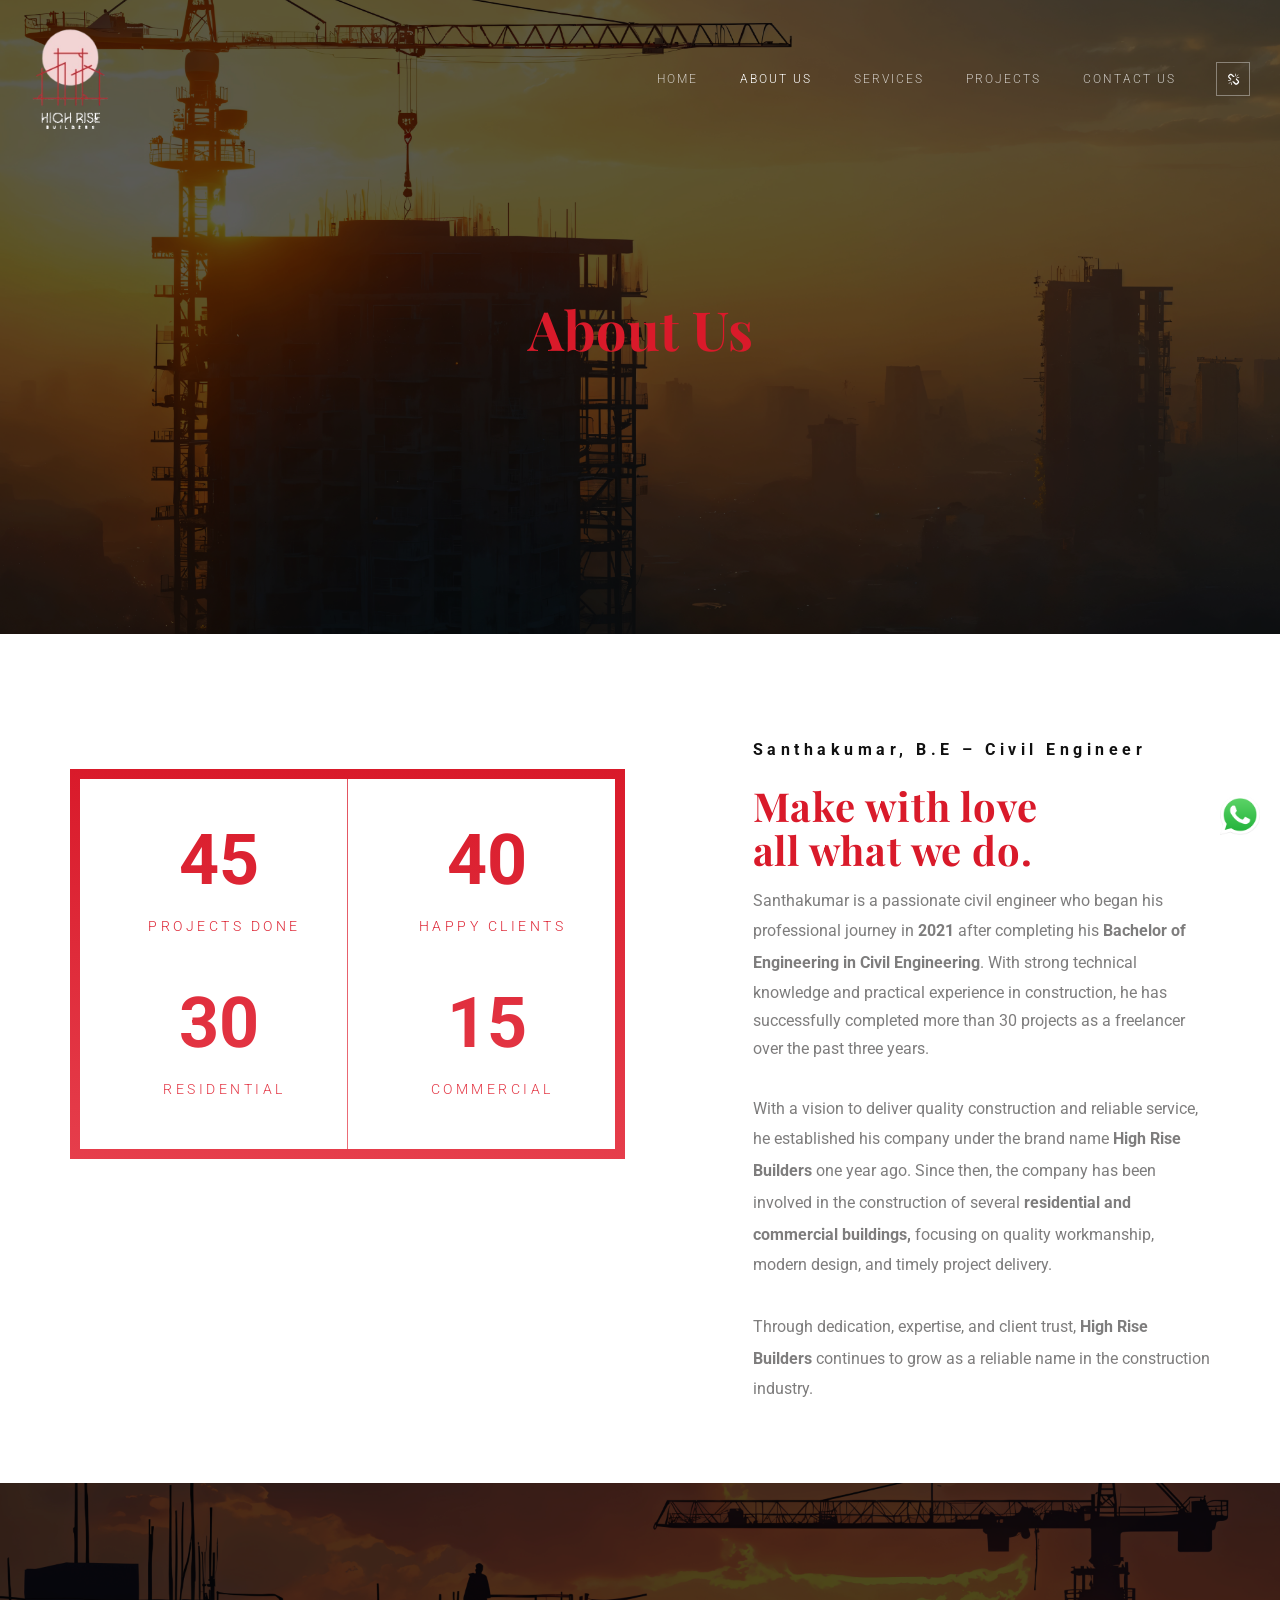
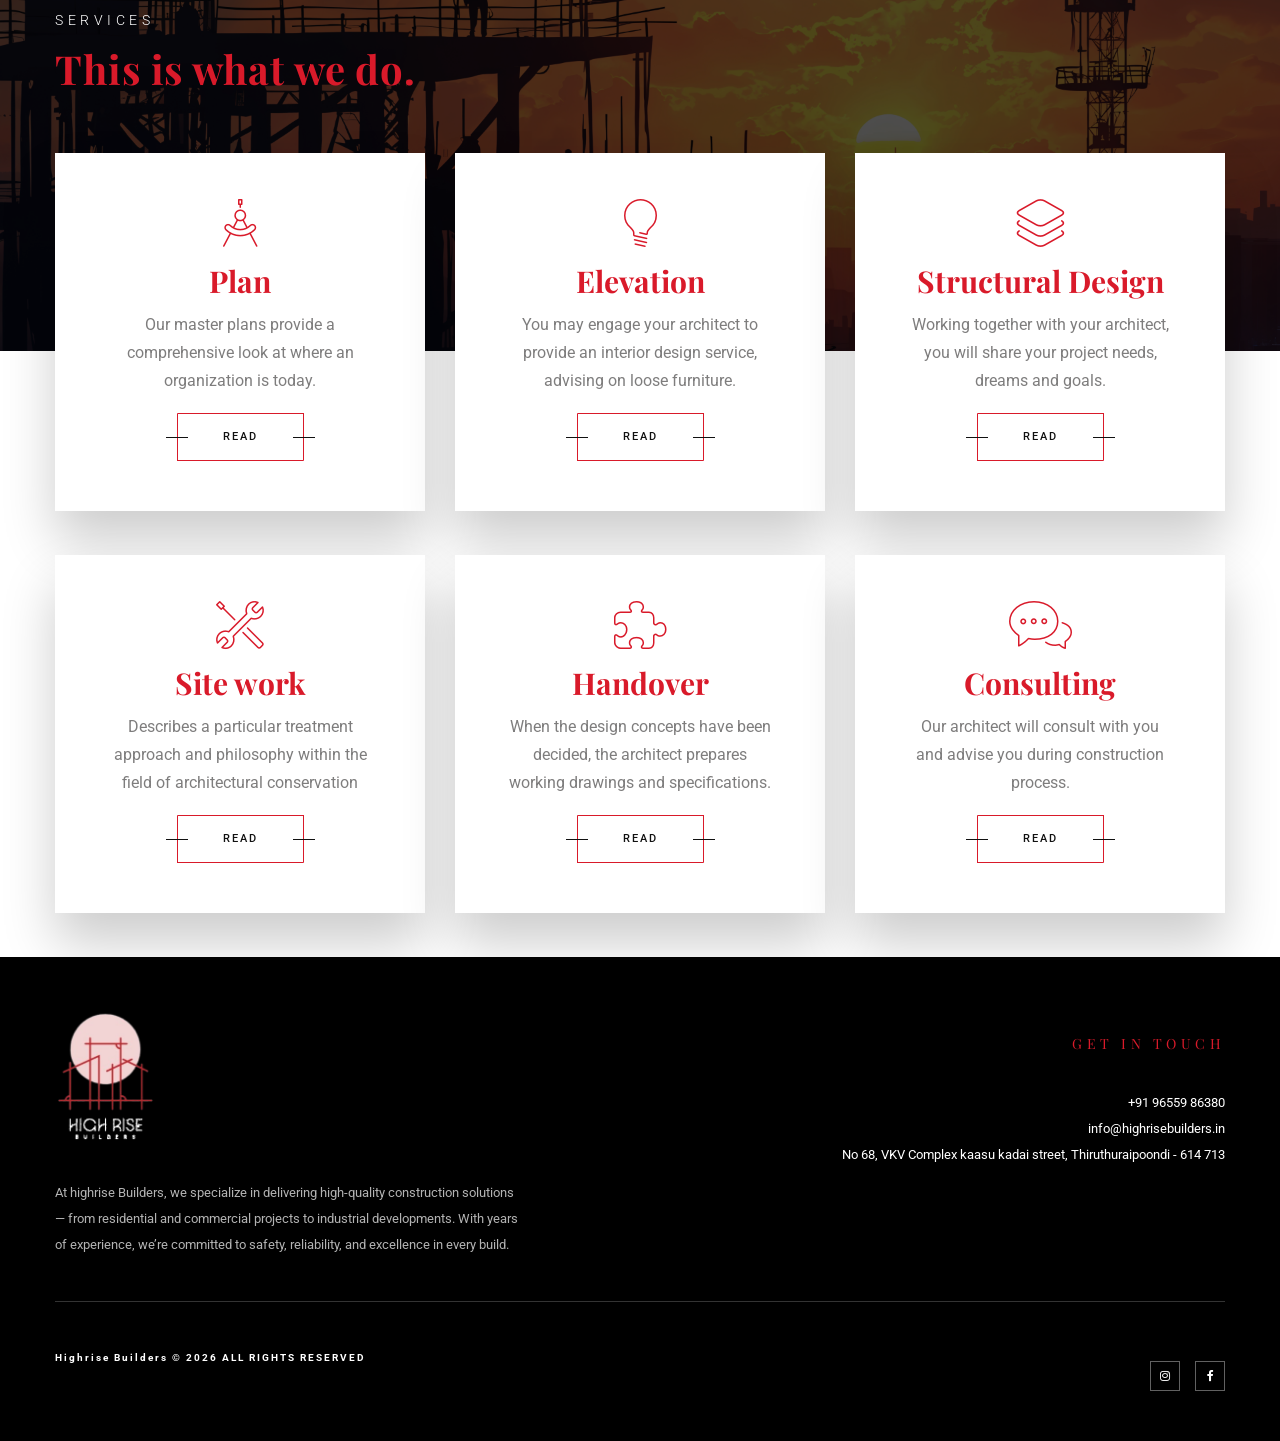
==== commit 36efe758: "change completed" ====
--- a/about.html
+++ b/about.html
@@ -585,7 +585,7 @@
       <footer class="highrise-footer default">
         <img
           src="#"
-          data-lazy-src="img/home/ffa51a33625455.56b20f01c3608.jpg"
+          data-lazy-src="#"
           class="s-img-switch"
           alt="footer banner"
         />
@@ -624,7 +624,7 @@
                     >info@highrisebuilders.in</a
                   >
                 </p>
-                <p>No 68, VKV Complex kaasu kadai street, Thiruthuraipoondi- 614 713</p>
+                <p>No 68, VKV Complex kaasu kadai street, Thiruthuraipoondi - 614 713</p>
               </div>
             </div>
           </div>
